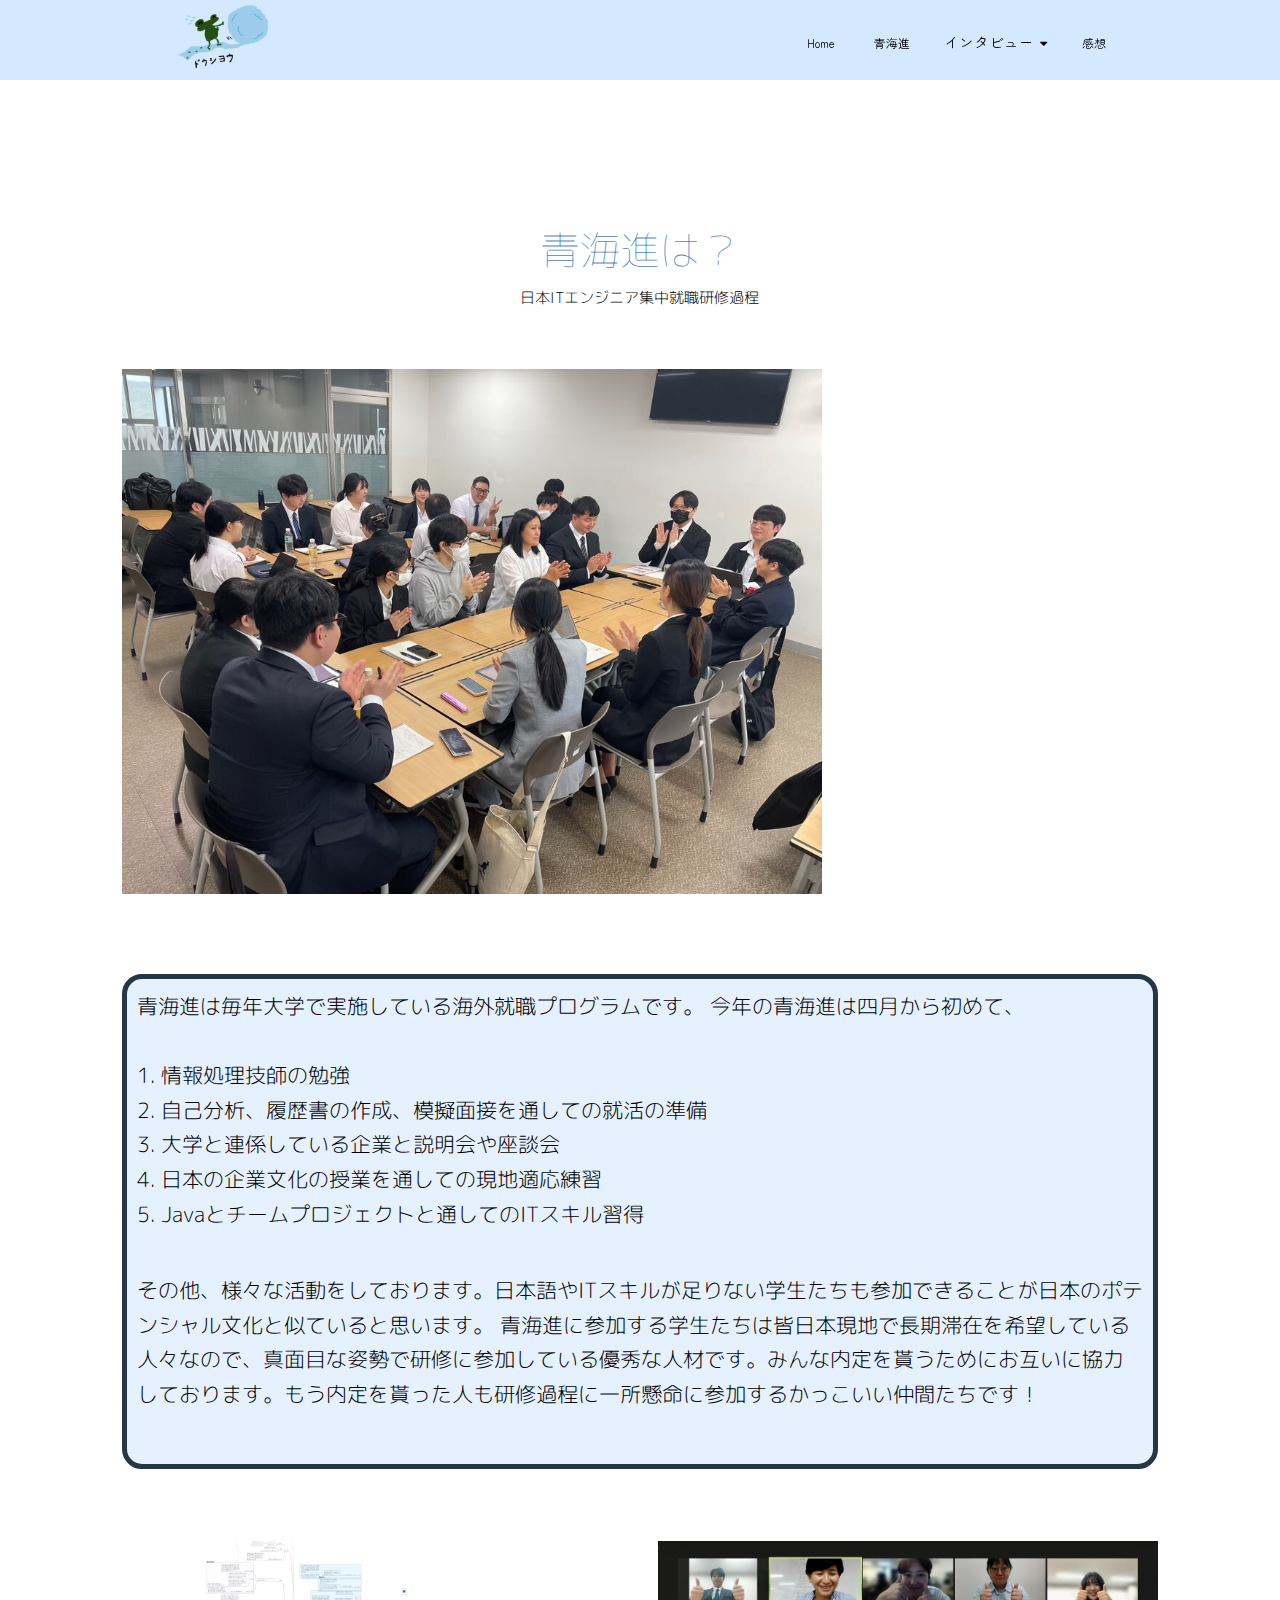
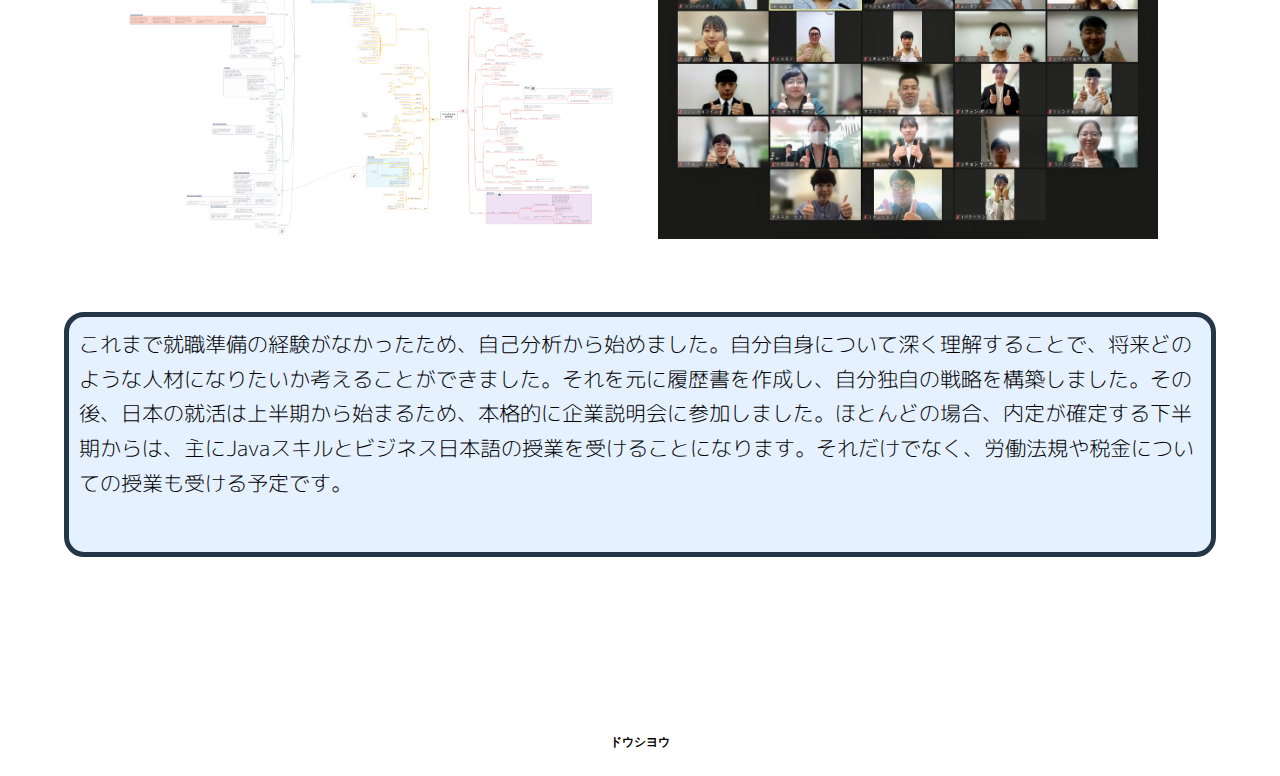
==== info.html @ d3d2bf71 "Add files via upload" ====
<!DOCTYPE html>
<!--
	Theory by TEMPLATED
	templated.co @templatedco
	Released for free under the Creative Commons Attribution 3.0 license (templated.co/license)
-->
<html>
  <head>
    <link
    href="https://fonts.googleapis.com/css?family=M+PLUS+Rounded+1c"
    rel="stylesheet"
  />
  <style>
    p.wf-roundedmplus1c { font-family: "M PLUS Rounded 1c"; }
    img {
            transition: transform 0.3s ease;
        }

        img:hover {
            transform: scale(1.2);
        }
  </style>
    <title>青海進 - ドウシヨウ</title>
    <meta charset="utf-8" />
    <meta name="viewport" content="width=device-width, initial-scale=1" />
    
    
    <link rel="stylesheet" href="assets/css/info.css" />
    
    <link rel="stylesheet" href="assets/css/mainmenu.css" />
  </head>
  <body class="subpage">
    <!-- Header -->
    <header id="header">
      <div class="inner">
        <a href="index2.html" class="logo"> <img src="images/trans.png" width="100" > </a>
        <div id="project-wrapper">
					<div id="project-container">
				<nav id="nav">
				<a href="index2.html" class="nfontsize">Home</a>
				
				<a href="info.html" class="nfontsize">青海進</a>
	  
				<p id="services" class="serfont nfontsize">インタビュー
					<i class="fa fa-caret-down" aria-hidden="true"></i>
				</p>
				<div id="s-d" class="dropdown">
					
					<a href="interviewgo.html" class="nfontsize">小西進二</a>
					<a href="interviewyo.html" class="nfontsize">チョン・ソクヨン</a>
					<a href="interviewhwa2.html" class="nfontsize">ジャン・ソンファ</a>
					
				  </div>
				<a href="kan2.html" class="nfontsize">感想</a>
      </nav>
			</div>
		</div>
        <a href="#navPanel" class="navPanelToggle"
          ><span class="fa fa-bars"></span
        ></a>
      </div>
    </header>

    <!-- Main -->
    <section id="main" class="wrapper">
      <div class="inner">
        <section id="three" class="wrapper">
          <div class="inner">
            <header class="align-center">
              <h2 class="wf-roundedmplus1c">青海進は？</h2>
              <p class="wf-roundedmplus1c">日本ITエンジニア集中就職研修過程</p>
            </header>
            <article>
             
              <div>
                <img src="images/roompic.jpg" alt="Scene 1" width = "700" class="img1room">
              </br>
            </br></br>
          </br>
          
              </div>
             
              <div class="testimony">
            <p class="wf-roundedmplus1c">
              青海進は毎年大学で実施している海外就職プログラムです。
              今年の青海進は四月から初めて、</br></br>
              1.	情報処理技師の勉強</br>
              2.	自己分析、履歴書の作成、模擬面接を通しての就活の準備</br>
              3.	大学と連係している企業と説明会や座談会</br>
              4.	日本の企業文化の授業を通しての現地適応練習</br>
              5.	Javaとチームプロジェクトと通してのITスキル習得</br>
              
            <p class="wf-roundedmplus1c">その他、様々な活動をしております。日本語やITスキルが足りない学生たちも参加できることが日本のポテンシャル文化と似ていると思います。
              青海進に参加する学生たちは皆日本現地で長期滞在を希望している人々なので、真面目な姿勢で研修に参加している優秀な人材です。みんな内定を貰うためにお互いに協力しております。もう内定を貰った人も研修過程に一所懸命に参加するかっこいい仲間たちです！
              </p>
              </div>
            <div class="flex flex-2"></div>
          </br>
        </br></br>
            <div class="chtest">
              
              <img alt="a" src="images/캡처.PNG" width="500" class="img1a"/><img alt="b" src="images/zoompic.jpg" width="500" class="img1b"/>
                
        </div>
          </br>
          </br></br>
            </div>
            <div class="testimony">
              <p class="wf-roundedmplus1c">
                これまで就職準備の経験がなかったため、自己分析から始めました。自分自身について深く理解することで、将来どのような人材になりたいか考えることができました。それを元に履歴書を作成し、自分独自の戦略を構築しました。その後、日本の就活は上半期から始まるため、本格的に企業説明会に参加しました。ほとんどの場合、内定が確定する下半期からは、主にJavaスキルとビジネス日本語の授業を受けることになります。それだけでなく、労働法規や税金についての授業も受ける予定です。

                </p>
                </div>
          </div>
        </section>
      </div>
    </section>

    
    <div class="copyright">
      <a href="#">ドウシヨウ</a>
    </div>

    <!-- Scripts -->
    <script src="assets/js/jquery.min.js"></script>
    <script src="assets/js/skel.min.js"></script>
    <script src="assets/js/util.js"></script>
    <script src="assets/js/main.js"></script>
    <script src="assets/js/menu.js"></script>
  </body>
</html>
---- assets/css/info.css ----
@charset "UTF-8";
@import url(font-awesome.min.css);
@import "https://fonts.googleapis.com/css?family=Raleway:100,300,600";

/*
	Theory by TEMPLATED
	templated.co @templatedco
	Released for free under the Creative Commons Attribution 3.0 license (templated.co/license)
*/

@font-face {
  src: url("ZenMaruGothic-Regular.ttf");
  font-family: 'Zen Maru Gothic';
}

/* Reset */
.wf-roundedmplus1c {
  font-family: "M PLUS Rounded 1c";
}
body {
  background-color: lightblue;
}

p {
  color: rgb(0, 0, 0);
}
.testimony {
  background-color: #e5f1ff;
  padding: 10px;

  font-size: 21px;
  border: 5px solid;
  border-radius: 20px;
  border-color: #253746;
}
html,
body,
div,
span,
applet,
object,
iframe,
h1,
h2,
h3,
h4,
h5,
h6,
p,
blockquote,
pre,
a,
abbr,
acronym,
address,
big,
cite,
code,
del,
dfn,
em,
img,
ins,
kbd,
q,
s,
samp,
small,
strike,
strong,
sub,
sup,
tt,
var,
b,
u,
i,
center,
dl,
dt,
dd,
ol,
ul,
li,
fieldset,
form,
label,
legend,
table,
caption,
tbody,
tfoot,
thead,
tr,
th,
td,
article,
aside,
canvas,
details,
embed,
figure,
figcaption,
footer,
header,
hgroup,
menu,
nav,
output,
ruby,
section,
summary,
time,
mark,
audio,
video {
  margin: 0;
  padding: 0;
  border: 0;
  font-size: 100%;
  font: inherit;
  vertical-align: baseline;
  scroll-behavior: smooth;
}

article,
aside,
details,
figcaption,
figure,
footer,
header,
hgroup,
menu,
nav,
section {
  display: block;
}

body {
  line-height: 1;
}

ol,
ul {
  list-style: none;
}

blockquote,
q {
  quotes: none;
}

blockquote:before,
blockquote:after,
q:before,
q:after {
  content: "";
  content: none;
}

table {
  border-collapse: collapse;
  border-spacing: 0;
}

body {
  -webkit-text-size-adjust: none;
}

/* Box Model */

*,
*:before,
*:after {
  -moz-box-sizing: border-box;
  -webkit-box-sizing: border-box;
  box-sizing: border-box;
}

/* Containers */

.container {
  margin-left: auto;
  margin-right: auto;
}

.container.\31 25\25 {
  width: 100%;
  max-width: 100em;
  min-width: 80em;
}

.container.\37 5\25 {
  width: 60em;
}

.container.\35 0\25 {
  width: 40em;
}

.container.\32 5\25 {
  width: 20em;
}

.container {
  width: 80em;
}
@media screen and (max-width: 1060px) {
  section.wrapper.style1 h3 {
    font-size: 0.9em;
  }
}

@media screen and (max-width: 1680px) {
  .container.\31 25\25 {
    width: 100%;
    max-width: 100em;
    min-width: 80em;
  }

  .container.\37 5\25 {
    width: 60em;
  }

  .container.\35 0\25 {
    width: 40em;
  }

  .container.\32 5\25 {
    width: 20em;
  }

  .container {
    width: 80em;
  }
}

@media screen and (max-width: 1280px) {
  .container.\31 25\25 {
    width: 100%;
    max-width: 81.25em;
    min-width: 65em;
  }

  .container.\37 5\25 {
    width: 48.75em;
  }

  .container.\35 0\25 {
    width: 32.5em;
  }

  .container.\32 5\25 {
    width: 16.25em;
  }

  .container {
    width: 65em;
  }
}

@media screen and (max-width: 980px) {
  .container.\31 25\25 {
    width: 100%;
    max-width: 112.5%;
    min-width: 90%;
  }

  .container.\37 5\25 {
    width: 67.5%;
  }

  .container.\35 0\25 {
    width: 45%;
  }

  .container.\32 5\25 {
    width: 22.5%;
  }

  .container {
    width: 90%;
  }
}

@media screen and (max-width: 736px) {
  .container.\31 25\25 {
    width: 100%;
    max-width: 112.5%;
    min-width: 90%;
  }

  .container.\37 5\25 {
    width: 67.5%;
  }

  .container.\35 0\25 {
    width: 45%;
  }

  .container.\32 5\25 {
    width: 22.5%;
  }

  .container {
    width: 90% !important;
  }
}

@media screen and (max-width: 480px) {
  .container.\31 25\25 {
    width: 100%;
    max-width: 112.5%;
    min-width: 90%;
  }

  .container.\37 5\25 {
    width: 67.5%;
  }

  .container.\35 0\25 {
    width: 45%;
  }

  .container.\32 5\25 {
    width: 22.5%;
  }

  .container {
    width: 90% !important;
  }
}

/* Grid */

.row {
  border-bottom: solid 1px transparent;
  -moz-box-sizing: border-box;
  -webkit-box-sizing: border-box;
  box-sizing: border-box;
}

.row > * {
  float: left;
  -moz-box-sizing: border-box;
  -webkit-box-sizing: border-box;
  box-sizing: border-box;
}

.row:after,
.row:before {
  content: "";
  display: block;
  clear: both;
  height: 0;
}

.row.uniform > * > :first-child {
  margin-top: 0;
}

.row.uniform > * > :last-child {
  margin-bottom: 0;
}

.row.\30 \25 > * {
  padding: 0 0 0 0em;
}

.row.\30 \25 {
  margin: 0 0 -1px 0em;
}

.row.uniform.\30 \25 > * {
  padding: 0em 0 0 0em;
}

.row.uniform.\30 \25 {
  margin: 0em 0 -1px 0em;
}

.row > * {
  padding: 0 0 0 2em;
}

.row {
  margin: 0 0 -1px -2em;
}

.row.uniform > * {
  padding: 2em 0 0 2em;
}

.row.uniform {
  margin: -2em 0 -1px -2em;
}

.row.\32 00\25 > * {
  padding: 0 0 0 4em;
}

.row.\32 00\25 {
  margin: 0 0 -1px -4em;
}

.row.uniform.\32 00\25 > * {
  padding: 4em 0 0 4em;
}

.row.uniform.\32 00\25 {
  margin: -4em 0 -1px -4em;
}

.row.\31 50\25 > * {
  padding: 0 0 0 3em;
}

.row.\31 50\25 {
  margin: 0 0 -1px -3em;
}

.row.uniform.\31 50\25 > * {
  padding: 3em 0 0 3em;
}

.row.uniform.\31 50\25 {
  margin: -3em 0 -1px -3em;
}

.row.\35 0\25 > * {
  padding: 0 0 0 1em;
}

.row.\35 0\25 {
  margin: 0 0 -1px -1em;
}

.row.uniform.\35 0\25 > * {
  padding: 1em 0 0 1em;
}

.row.uniform.\35 0\25 {
  margin: -1em 0 -1px -1em;
}

.row.\32 5\25 > * {
  padding: 0 0 0 0.5em;
}

.row.\32 5\25 {
  margin: 0 0 -1px -0.5em;
}

.row.uniform.\32 5\25 > * {
  padding: 0.5em 0 0 0.5em;
}

.row.uniform.\32 5\25 {
  margin: -0.5em 0 -1px -0.5em;
}

.\31 2u,
.\31 2u\24 {
  width: 100%;
  clear: none;
  margin-left: 0;
}

.\31 1u,
.\31 1u\24 {
  width: 91.6666666667%;
  clear: none;
  margin-left: 0;
}

.\31 0u,
.\31 0u\24 {
  width: 83.3333333333%;
  clear: none;
  margin-left: 0;
}

.\39 u,
.\39 u\24 {
  width: 75%;
  clear: none;
  margin-left: 0;
}

.\38 u,
.\38 u\24 {
  width: 66.6666666667%;
  clear: none;
  margin-left: 0;
}

.\37 u,
.\37 u\24 {
  width: 58.3333333333%;
  clear: none;
  margin-left: 0;
}

.\36 u,
.\36 u\24 {
  width: 50%;
  clear: none;
  margin-left: 0;
}

.\35 u,
.\35 u\24 {
  width: 41.6666666667%;
  clear: none;
  margin-left: 0;
}

.\34 u,
.\34 u\24 {
  width: 33.3333333333%;
  clear: none;
  margin-left: 0;
}

.\33 u,
.\33 u\24 {
  width: 25%;
  clear: none;
  margin-left: 0;
}

.\32 u,
.\32 u\24 {
  width: 16.6666666667%;
  clear: none;
  margin-left: 0;
}

.\31 u,
.\31 u\24 {
  width: 8.3333333333%;
  clear: none;
  margin-left: 0;
}

.\31 2u\24 + *,
.\31 1u\24 + *,
.\31 0u\24 + *,
.\39 u\24 + *,
.\38 u\24 + *,
.\37 u\24 + *,
.\36 u\24 + *,
.\35 u\24 + *,
.\34 u\24 + *,
.\33 u\24 + *,
.\32 u\24 + *,
.\31 u\24 + * {
  clear: left;
}

.\-11u {
  margin-left: 91.66667%;
}

.\-10u {
  margin-left: 83.33333%;
}

.\-9u {
  margin-left: 75%;
}

.\-8u {
  margin-left: 66.66667%;
}

.\-7u {
  margin-left: 58.33333%;
}

.\-6u {
  margin-left: 50%;
}

.\-5u {
  margin-left: 41.66667%;
}

.\-4u {
  margin-left: 33.33333%;
}

.\-3u {
  margin-left: 25%;
}

.\-2u {
  margin-left: 16.66667%;
}

.\-1u {
  margin-left: 8.33333%;
}

@media screen and (max-width: 1680px) {
  .row > * {
    padding: 0 0 0 2em;
  }

  .row {
    margin: 0 0 -1px -2em;
  }

  .row.uniform > * {
    padding: 2em 0 0 2em;
  }

  .row.uniform {
    margin: -2em 0 -1px -2em;
  }

  .row.\32 00\25 > * {
    padding: 0 0 0 4em;
  }

  .row.\32 00\25 {
    margin: 0 0 -1px -4em;
  }

  .row.uniform.\32 00\25 > * {
    padding: 4em 0 0 4em;
  }

  .row.uniform.\32 00\25 {
    margin: -4em 0 -1px -4em;
  }

  .row.\31 50\25 > * {
    padding: 0 0 0 3em;
  }

  .row.\31 50\25 {
    margin: 0 0 -1px -3em;
  }

  .row.uniform.\31 50\25 > * {
    padding: 3em 0 0 3em;
  }

  .row.uniform.\31 50\25 {
    margin: -3em 0 -1px -3em;
  }

  .row.\35 0\25 > * {
    padding: 0 0 0 1em;
  }

  .row.\35 0\25 {
    margin: 0 0 -1px -1em;
  }

  .row.uniform.\35 0\25 > * {
    padding: 1em 0 0 1em;
  }

  .row.uniform.\35 0\25 {
    margin: -1em 0 -1px -1em;
  }

  .row.\32 5\25 > * {
    padding: 0 0 0 0.5em;
  }

  .row.\32 5\25 {
    margin: 0 0 -1px -0.5em;
  }

  .row.uniform.\32 5\25 > * {
    padding: 0.5em 0 0 0.5em;
  }

  .row.uniform.\32 5\25 {
    margin: -0.5em 0 -1px -0.5em;
  }

  .\31 2u\28xlarge\29,
  .\31 2u\24\28xlarge\29 {
    width: 100%;
    clear: none;
    margin-left: 0;
  }

  .\31 1u\28xlarge\29,
  .\31 1u\24\28xlarge\29 {
    width: 91.6666666667%;
    clear: none;
    margin-left: 0;
  }

  .\31 0u\28xlarge\29,
  .\31 0u\24\28xlarge\29 {
    width: 83.3333333333%;
    clear: none;
    margin-left: 0;
  }

  .\39 u\28xlarge\29,
  .\39 u\24\28xlarge\29 {
    width: 75%;
    clear: none;
    margin-left: 0;
  }

  .\38 u\28xlarge\29,
  .\38 u\24\28xlarge\29 {
    width: 66.6666666667%;
    clear: none;
    margin-left: 0;
  }

  .\37 u\28xlarge\29,
  .\37 u\24\28xlarge\29 {
    width: 58.3333333333%;
    clear: none;
    margin-left: 0;
  }

  .\36 u\28xlarge\29,
  .\36 u\24\28xlarge\29 {
    width: 50%;
    clear: none;
    margin-left: 0;
  }

  .\35 u\28xlarge\29,
  .\35 u\24\28xlarge\29 {
    width: 41.6666666667%;
    clear: none;
    margin-left: 0;
  }

  .\34 u\28xlarge\29,
  .\34 u\24\28xlarge\29 {
    width: 33.3333333333%;
    clear: none;
    margin-left: 0;
  }

  .\33 u\28xlarge\29,
  .\33 u\24\28xlarge\29 {
    width: 25%;
    clear: none;
    margin-left: 0;
  }

  .\32 u\28xlarge\29,
  .\32 u\24\28xlarge\29 {
    width: 16.6666666667%;
    clear: none;
    margin-left: 0;
  }

  .\31 u\28xlarge\29,
  .\31 u\24\28xlarge\29 {
    width: 8.3333333333%;
    clear: none;
    margin-left: 0;
  }

  .\31 2u\24\28xlarge\29 + *,
  .\31 1u\24\28xlarge\29 + *,
  .\31 0u\24\28xlarge\29 + *,
  .\39 u\24\28xlarge\29 + *,
  .\38 u\24\28xlarge\29 + *,
  .\37 u\24\28xlarge\29 + *,
  .\36 u\24\28xlarge\29 + *,
  .\35 u\24\28xlarge\29 + *,
  .\34 u\24\28xlarge\29 + *,
  .\33 u\24\28xlarge\29 + *,
  .\32 u\24\28xlarge\29 + *,
  .\31 u\24\28xlarge\29 + * {
    clear: left;
  }

  .\-11u\28xlarge\29 {
    margin-left: 91.66667%;
  }

  .\-10u\28xlarge\29 {
    margin-left: 83.33333%;
  }

  .\-9u\28xlarge\29 {
    margin-left: 75%;
  }

  .\-8u\28xlarge\29 {
    margin-left: 66.66667%;
  }

  .\-7u\28xlarge\29 {
    margin-left: 58.33333%;
  }

  .\-6u\28xlarge\29 {
    margin-left: 50%;
  }

  .\-5u\28xlarge\29 {
    margin-left: 41.66667%;
  }

  .\-4u\28xlarge\29 {
    margin-left: 33.33333%;
  }

  .\-3u\28xlarge\29 {
    margin-left: 25%;
  }

  .\-2u\28xlarge\29 {
    margin-left: 16.66667%;
  }

  .\-1u\28xlarge\29 {
    margin-left: 8.33333%;
  }
}

@media screen and (max-width: 1280px) {
  .row > * {
    padding: 0 0 0 1.5em;
  }

  .row {
    margin: 0 0 -1px -1.5em;
  }

  .row.uniform > * {
    padding: 1.5em 0 0 1.5em;
  }

  .row.uniform {
    margin: -1.5em 0 -1px -1.5em;
  }

  .row.\32 00\25 > * {
    padding: 0 0 0 3em;
  }

  .row.\32 00\25 {
    margin: 0 0 -1px -3em;
  }

  .row.uniform.\32 00\25 > * {
    padding: 3em 0 0 3em;
  }

  .row.uniform.\32 00\25 {
    margin: -3em 0 -1px -3em;
  }

  .row.\31 50\25 > * {
    padding: 0 0 0 2.25em;
  }

  .row.\31 50\25 {
    margin: 0 0 -1px -2.25em;
  }

  .row.uniform.\31 50\25 > * {
    padding: 2.25em 0 0 2.25em;
  }

  .row.uniform.\31 50\25 {
    margin: -2.25em 0 -1px -2.25em;
  }

  .row.\35 0\25 > * {
    padding: 0 0 0 0.75em;
  }

  .row.\35 0\25 {
    margin: 0 0 -1px -0.75em;
  }

  .row.uniform.\35 0\25 > * {
    padding: 0.75em 0 0 0.75em;
  }

  .row.uniform.\35 0\25 {
    margin: -0.75em 0 -1px -0.75em;
  }

  .row.\32 5\25 > * {
    padding: 0 0 0 0.375em;
  }

  .row.\32 5\25 {
    margin: 0 0 -1px -0.375em;
  }

  .row.uniform.\32 5\25 > * {
    padding: 0.375em 0 0 0.375em;
  }

  .row.uniform.\32 5\25 {
    margin: -0.375em 0 -1px -0.375em;
  }

  .\31 2u\28large\29,
  .\31 2u\24\28large\29 {
    width: 100%;
    clear: none;
    margin-left: 0;
  }

  .\31 1u\28large\29,
  .\31 1u\24\28large\29 {
    width: 91.6666666667%;
    clear: none;
    margin-left: 0;
  }

  .\31 0u\28large\29,
  .\31 0u\24\28large\29 {
    width: 83.3333333333%;
    clear: none;
    margin-left: 0;
  }

  .\39 u\28large\29,
  .\39 u\24\28large\29 {
    width: 75%;
    clear: none;
    margin-left: 0;
  }

  .\38 u\28large\29,
  .\38 u\24\28large\29 {
    width: 66.6666666667%;
    clear: none;
    margin-left: 0;
  }

  .\37 u\28large\29,
  .\37 u\24\28large\29 {
    width: 58.3333333333%;
    clear: none;
    margin-left: 0;
  }

  .\36 u\28large\29,
  .\36 u\24\28large\29 {
    width: 50%;
    clear: none;
    margin-left: 0;
  }

  .\35 u\28large\29,
  .\35 u\24\28large\29 {
    width: 41.6666666667%;
    clear: none;
    margin-left: 0;
  }

  .\34 u\28large\29,
  .\34 u\24\28large\29 {
    width: 33.3333333333%;
    clear: none;
    margin-left: 0;
  }

  .\33 u\28large\29,
  .\33 u\24\28large\29 {
    width: 25%;
    clear: none;
    margin-left: 0;
  }

  .\32 u\28large\29,
  .\32 u\24\28large\29 {
    width: 16.6666666667%;
    clear: none;
    margin-left: 0;
  }

  .\31 u\28large\29,
  .\31 u\24\28large\29 {
    width: 8.3333333333%;
    clear: none;
    margin-left: 0;
  }

  .\31 2u\24\28large\29 + *,
  .\31 1u\24\28large\29 + *,
  .\31 0u\24\28large\29 + *,
  .\39 u\24\28large\29 + *,
  .\38 u\24\28large\29 + *,
  .\37 u\24\28large\29 + *,
  .\36 u\24\28large\29 + *,
  .\35 u\24\28large\29 + *,
  .\34 u\24\28large\29 + *,
  .\33 u\24\28large\29 + *,
  .\32 u\24\28large\29 + *,
  .\31 u\24\28large\29 + * {
    clear: left;
  }

  .\-11u\28large\29 {
    margin-left: 91.66667%;
  }

  .\-10u\28large\29 {
    margin-left: 83.33333%;
  }

  .\-9u\28large\29 {
    margin-left: 75%;
  }

  .\-8u\28large\29 {
    margin-left: 66.66667%;
  }

  .\-7u\28large\29 {
    margin-left: 58.33333%;
  }

  .\-6u\28large\29 {
    margin-left: 50%;
  }

  .\-5u\28large\29 {
    margin-left: 41.66667%;
  }

  .\-4u\28large\29 {
    margin-left: 33.33333%;
  }

  .\-3u\28large\29 {
    margin-left: 25%;
  }

  .\-2u\28large\29 {
    margin-left: 16.66667%;
  }

  .\-1u\28large\29 {
    margin-left: 8.33333%;
  }
}

@media screen and (max-width: 980px) {
  .row > * {
    padding: 0 0 0 1.5em;
  }

  .row {
    margin: 0 0 -1px -1.5em;
  }

  .row.uniform > * {
    padding: 1.5em 0 0 1.5em;
  }

  .row.uniform {
    margin: -1.5em 0 -1px -1.5em;
  }

  .row.\32 00\25 > * {
    padding: 0 0 0 3em;
  }

  .row.\32 00\25 {
    margin: 0 0 -1px -3em;
  }

  .row.uniform.\32 00\25 > * {
    padding: 3em 0 0 3em;
  }

  .row.uniform.\32 00\25 {
    margin: -3em 0 -1px -3em;
  }

  .row.\31 50\25 > * {
    padding: 0 0 0 2.25em;
  }

  .row.\31 50\25 {
    margin: 0 0 -1px -2.25em;
  }

  .row.uniform.\31 50\25 > * {
    padding: 2.25em 0 0 2.25em;
  }

  .row.uniform.\31 50\25 {
    margin: -2.25em 0 -1px -2.25em;
  }

  .row.\35 0\25 > * {
    padding: 0 0 0 0.75em;
  }

  .row.\35 0\25 {
    margin: 0 0 -1px -0.75em;
  }

  .row.uniform.\35 0\25 > * {
    padding: 0.75em 0 0 0.75em;
  }

  .row.uniform.\35 0\25 {
    margin: -0.75em 0 -1px -0.75em;
  }

  .row.\32 5\25 > * {
    padding: 0 0 0 0.375em;
  }

  .row.\32 5\25 {
    margin: 0 0 -1px -0.375em;
  }

  .row.uniform.\32 5\25 > * {
    padding: 0.375em 0 0 0.375em;
  }

  .row.uniform.\32 5\25 {
    margin: -0.375em 0 -1px -0.375em;
  }

  .\31 2u\28medium\29,
  .\31 2u\24\28medium\29 {
    width: 100%;
    clear: none;
    margin-left: 0;
  }

  .\31 1u\28medium\29,
  .\31 1u\24\28medium\29 {
    width: 91.6666666667%;
    clear: none;
    margin-left: 0;
  }

  .\31 0u\28medium\29,
  .\31 0u\24\28medium\29 {
    width: 83.3333333333%;
    clear: none;
    margin-left: 0;
  }

  .\39 u\28medium\29,
  .\39 u\24\28medium\29 {
    width: 75%;
    clear: none;
    margin-left: 0;
  }

  .\38 u\28medium\29,
  .\38 u\24\28medium\29 {
    width: 66.6666666667%;
    clear: none;
    margin-left: 0;
  }

  .\37 u\28medium\29,
  .\37 u\24\28medium\29 {
    width: 58.3333333333%;
    clear: none;
    margin-left: 0;
  }

  .\36 u\28medium\29,
  .\36 u\24\28medium\29 {
    width: 50%;
    clear: none;
    margin-left: 0;
  }

  .\35 u\28medium\29,
  .\35 u\24\28medium\29 {
    width: 41.6666666667%;
    clear: none;
    margin-left: 0;
  }

  .\34 u\28medium\29,
  .\34 u\24\28medium\29 {
    width: 33.3333333333%;
    clear: none;
    margin-left: 0;
  }

  .\33 u\28medium\29,
  .\33 u\24\28medium\29 {
    width: 25%;
    clear: none;
    margin-left: 0;
  }

  .\32 u\28medium\29,
  .\32 u\24\28medium\29 {
    width: 16.6666666667%;
    clear: none;
    margin-left: 0;
  }

  .\31 u\28medium\29,
  .\31 u\24\28medium\29 {
    width: 8.3333333333%;
    clear: none;
    margin-left: 0;
  }

  .\31 2u\24\28medium\29 + *,
  .\31 1u\24\28medium\29 + *,
  .\31 0u\24\28medium\29 + *,
  .\39 u\24\28medium\29 + *,
  .\38 u\24\28medium\29 + *,
  .\37 u\24\28medium\29 + *,
  .\36 u\24\28medium\29 + *,
  .\35 u\24\28medium\29 + *,
  .\34 u\24\28medium\29 + *,
  .\33 u\24\28medium\29 + *,
  .\32 u\24\28medium\29 + *,
  .\31 u\24\28medium\29 + * {
    clear: left;
  }

  .\-11u\28medium\29 {
    margin-left: 91.66667%;
  }

  .\-10u\28medium\29 {
    margin-left: 83.33333%;
  }

  .\-9u\28medium\29 {
    margin-left: 75%;
  }

  .\-8u\28medium\29 {
    margin-left: 66.66667%;
  }

  .\-7u\28medium\29 {
    margin-left: 58.33333%;
  }

  .\-6u\28medium\29 {
    margin-left: 50%;
  }

  .\-5u\28medium\29 {
    margin-left: 41.66667%;
  }

  .\-4u\28medium\29 {
    margin-left: 33.33333%;
  }

  .\-3u\28medium\29 {
    margin-left: 25%;
  }

  .\-2u\28medium\29 {
    margin-left: 16.66667%;
  }

  .\-1u\28medium\29 {
    margin-left: 8.33333%;
  }
}

@media screen and (max-width: 736px) {
  .row > * {
    padding: 0 0 0 1.25em;
  }

  .row {
    margin: 0 0 -1px -1.25em;
  }

  .row.uniform > * {
    padding: 1.25em 0 0 1.25em;
  }

  .row.uniform {
    margin: -1.25em 0 -1px -1.25em;
  }

  .row.\32 00\25 > * {
    padding: 0 0 0 2.5em;
  }

  .row.\32 00\25 {
    margin: 0 0 -1px -2.5em;
  }

  .row.uniform.\32 00\25 > * {
    padding: 2.5em 0 0 2.5em;
  }

  .row.uniform.\32 00\25 {
    margin: -2.5em 0 -1px -2.5em;
  }

  .row.\31 50\25 > * {
    padding: 0 0 0 1.875em;
  }

  .row.\31 50\25 {
    margin: 0 0 -1px -1.875em;
  }

  .row.uniform.\31 50\25 > * {
    padding: 1.875em 0 0 1.875em;
  }

  .row.uniform.\31 50\25 {
    margin: -1.875em 0 -1px -1.875em;
  }

  .row.\35 0\25 > * {
    padding: 0 0 0 0.625em;
  }

  .row.\35 0\25 {
    margin: 0 0 -1px -0.625em;
  }

  .row.uniform.\35 0\25 > * {
    padding: 0.625em 0 0 0.625em;
  }

  .row.uniform.\35 0\25 {
    margin: -0.625em 0 -1px -0.625em;
  }

  .row.\32 5\25 > * {
    padding: 0 0 0 0.3125em;
  }

  .row.\32 5\25 {
    margin: 0 0 -1px -0.3125em;
  }

  .row.uniform.\32 5\25 > * {
    padding: 0.3125em 0 0 0.3125em;
  }

  .row.uniform.\32 5\25 {
    margin: -0.3125em 0 -1px -0.3125em;
  }

  .\31 2u\28small\29,
  .\31 2u\24\28small\29 {
    width: 100%;
    clear: none;
    margin-left: 0;
  }

  .\31 1u\28small\29,
  .\31 1u\24\28small\29 {
    width: 91.6666666667%;
    clear: none;
    margin-left: 0;
  }

  .\31 0u\28small\29,
  .\31 0u\24\28small\29 {
    width: 83.3333333333%;
    clear: none;
    margin-left: 0;
  }

  .\39 u\28small\29,
  .\39 u\24\28small\29 {
    width: 75%;
    clear: none;
    margin-left: 0;
  }

  .\38 u\28small\29,
  .\38 u\24\28small\29 {
    width: 66.6666666667%;
    clear: none;
    margin-left: 0;
  }

  .\37 u\28small\29,
  .\37 u\24\28small\29 {
    width: 58.3333333333%;
    clear: none;
    margin-left: 0;
  }

  .\36 u\28small\29,
  .\36 u\24\28small\29 {
    width: 50%;
    clear: none;
    margin-left: 0;
  }

  .\35 u\28small\29,
  .\35 u\24\28small\29 {
    width: 41.6666666667%;
    clear: none;
    margin-left: 0;
  }

  .\34 u\28small\29,
  .\34 u\24\28small\29 {
    width: 33.3333333333%;
    clear: none;
    margin-left: 0;
  }

  .\33 u\28small\29,
  .\33 u\24\28small\29 {
    width: 25%;
    clear: none;
    margin-left: 0;
  }

  .\32 u\28small\29,
  .\32 u\24\28small\29 {
    width: 16.6666666667%;
    clear: none;
    margin-left: 0;
  }

  .\31 u\28small\29,
  .\31 u\24\28small\29 {
    width: 8.3333333333%;
    clear: none;
    margin-left: 0;
  }

  .\31 2u\24\28small\29 + *,
  .\31 1u\24\28small\29 + *,
  .\31 0u\24\28small\29 + *,
  .\39 u\24\28small\29 + *,
  .\38 u\24\28small\29 + *,
  .\37 u\24\28small\29 + *,
  .\36 u\24\28small\29 + *,
  .\35 u\24\28small\29 + *,
  .\34 u\24\28small\29 + *,
  .\33 u\24\28small\29 + *,
  .\32 u\24\28small\29 + *,
  .\31 u\24\28small\29 + * {
    clear: left;
  }

  .\-11u\28small\29 {
    margin-left: 91.66667%;
  }

  .\-10u\28small\29 {
    margin-left: 83.33333%;
  }

  .\-9u\28small\29 {
    margin-left: 75%;
  }

  .\-8u\28small\29 {
    margin-left: 66.66667%;
  }

  .\-7u\28small\29 {
    margin-left: 58.33333%;
  }

  .\-6u\28small\29 {
    margin-left: 50%;
  }

  .\-5u\28small\29 {
    margin-left: 41.66667%;
  }

  .\-4u\28small\29 {
    margin-left: 33.33333%;
  }

  .\-3u\28small\29 {
    margin-left: 25%;
  }

  .\-2u\28small\29 {
    margin-left: 16.66667%;
  }

  .\-1u\28small\29 {
    margin-left: 8.33333%;
  }
}

@media screen and (max-width: 480px) {
  .row > * {
    padding: 0 0 0 1.25em;
  }

  .row {
    margin: 0 0 -1px -1.25em;
  }

  .row.uniform > * {
    padding: 1.25em 0 0 1.25em;
  }

  .row.uniform {
    margin: -1.25em 0 -1px -1.25em;
  }

  .row.\32 00\25 > * {
    padding: 0 0 0 2.5em;
  }

  .row.\32 00\25 {
    margin: 0 0 -1px -2.5em;
  }

  .row.uniform.\32 00\25 > * {
    padding: 2.5em 0 0 2.5em;
  }

  .row.uniform.\32 00\25 {
    margin: -2.5em 0 -1px -2.5em;
  }

  .row.\31 50\25 > * {
    padding: 0 0 0 1.875em;
  }

  .row.\31 50\25 {
    margin: 0 0 -1px -1.875em;
  }

  .row.uniform.\31 50\25 > * {
    padding: 1.875em 0 0 1.875em;
  }

  .row.uniform.\31 50\25 {
    margin: -1.875em 0 -1px -1.875em;
  }

  .row.\35 0\25 > * {
    padding: 0 0 0 0.625em;
  }

  .row.\35 0\25 {
    margin: 0 0 -1px -0.625em;
  }

  .row.uniform.\35 0\25 > * {
    padding: 0.625em 0 0 0.625em;
  }

  .row.uniform.\35 0\25 {
    margin: -0.625em 0 -1px -0.625em;
  }

  .row.\32 5\25 > * {
    padding: 0 0 0 0.3125em;
  }

  .row.\32 5\25 {
    margin: 0 0 -1px -0.3125em;
  }

  .row.uniform.\32 5\25 > * {
    padding: 0.3125em 0 0 0.3125em;
  }

  .row.uniform.\32 5\25 {
    margin: -0.3125em 0 -1px -0.3125em;
  }

  .\31 2u\28xsmall\29,
  .\31 2u\24\28xsmall\29 {
    width: 100%;
    clear: none;
    margin-left: 0;
  }

  .\31 1u\28xsmall\29,
  .\31 1u\24\28xsmall\29 {
    width: 91.6666666667%;
    clear: none;
    margin-left: 0;
  }

  .\31 0u\28xsmall\29,
  .\31 0u\24\28xsmall\29 {
    width: 83.3333333333%;
    clear: none;
    margin-left: 0;
  }

  .\39 u\28xsmall\29,
  .\39 u\24\28xsmall\29 {
    width: 75%;
    clear: none;
    margin-left: 0;
  }

  .\38 u\28xsmall\29,
  .\38 u\24\28xsmall\29 {
    width: 66.6666666667%;
    clear: none;
    margin-left: 0;
  }

  .\37 u\28xsmall\29,
  .\37 u\24\28xsmall\29 {
    width: 58.3333333333%;
    clear: none;
    margin-left: 0;
  }

  .\36 u\28xsmall\29,
  .\36 u\24\28xsmall\29 {
    width: 50%;
    clear: none;
    margin-left: 0;
  }

  .\35 u\28xsmall\29,
  .\35 u\24\28xsmall\29 {
    width: 41.6666666667%;
    clear: none;
    margin-left: 0;
  }

  .\34 u\28xsmall\29,
  .\34 u\24\28xsmall\29 {
    width: 33.3333333333%;
    clear: none;
    margin-left: 0;
  }

  .\33 u\28xsmall\29,
  .\33 u\24\28xsmall\29 {
    width: 25%;
    clear: none;
    margin-left: 0;
  }

  .\32 u\28xsmall\29,
  .\32 u\24\28xsmall\29 {
    width: 16.6666666667%;
    clear: none;
    margin-left: 0;
  }

  .\31 u\28xsmall\29,
  .\31 u\24\28xsmall\29 {
    width: 8.3333333333%;
    clear: none;
    margin-left: 0;
  }

  .\31 2u\24\28xsmall\29 + *,
  .\31 1u\24\28xsmall\29 + *,
  .\31 0u\24\28xsmall\29 + *,
  .\39 u\24\28xsmall\29 + *,
  .\38 u\24\28xsmall\29 + *,
  .\37 u\24\28xsmall\29 + *,
  .\36 u\24\28xsmall\29 + *,
  .\35 u\24\28xsmall\29 + *,
  .\34 u\24\28xsmall\29 + *,
  .\33 u\24\28xsmall\29 + *,
  .\32 u\24\28xsmall\29 + *,
  .\31 u\24\28xsmall\29 + * {
    clear: left;
  }

  .\-11u\28xsmall\29 {
    margin-left: 91.66667%;
  }

  .\-10u\28xsmall\29 {
    margin-left: 83.33333%;
  }

  .\-9u\28xsmall\29 {
    margin-left: 75%;
  }

  .\-8u\28xsmall\29 {
    margin-left: 66.66667%;
  }

  .\-7u\28xsmall\29 {
    margin-left: 58.33333%;
  }

  .\-6u\28xsmall\29 {
    margin-left: 50%;
  }

  .\-5u\28xsmall\29 {
    margin-left: 41.66667%;
  }

  .\-4u\28xsmall\29 {
    margin-left: 33.33333%;
  }

  .\-3u\28xsmall\29 {
    margin-left: 25%;
  }

  .\-2u\28xsmall\29 {
    margin-left: 16.66667%;
  }

  .\-1u\28xsmall\29 {
    margin-left: 8.33333%;
  }
}

/* Basic */

@-ms-viewport {
  width: device-width;
}

body {
  -ms-overflow-style: scrollbar;
}

@media screen and (max-width: 480px) {
  html,
  body {
    min-width: 320px;
  }
}

body {
  background: #fff;
}

body.is-loading *,
body.is-loading *:before,
body.is-loading *:after {
  -moz-animation: none !important;
  -webkit-animation: none !important;
  -ms-animation: none !important;
  animation: none !important;
  -moz-transition: none !important;
  -webkit-transition: none !important;
  -ms-transition: none !important;
  transition: none !important;
}

/* Type */

body,
input,
select,
textarea {
  color: #000000;
  font-family: "Raleway", Arial, Helvetica, sans-serif;
  font-size: 13pt;
  font-weight: 300;
  line-height: 1.65;
}

@media screen and (max-width: 1680px) {
  body,
  input,
  select,
  textarea {
    font-size: 11pt;
  }
}

@media screen and (max-width: 1280px) {
  body,
  input,
  select,
  textarea {
    font-size: 11pt;
  }
}

@media screen and (max-width: 980px) {
  body,
  input,
  select,
  textarea {
    font-size: 12pt;
  }
}

@media screen and (max-width: 736px) {
  body,
  input,
  select,
  textarea {
    font-size: 12pt;
  }
}

@media screen and (max-width: 480px) {
  body,
  input,
  select,
  textarea {
    font-size: 12pt;
  }
}

a {
  color: #5385c1;
  text-decoration: underline;
}

h3:hover {
  color: orange;
}

a:hover {
  text-decoration-color: red;
}

strong,
b {
  color: #555;
  font-weight: 600;
}

em,
i {
  font-style: italic;
}

p {
  margin: 0 0 2em 0;
}

h1,
h2,
h3,
h4,
h5,
h6 {
  color: #5385c1;
  font-weight: 300;
  line-height: 1.5;
  margin: 0 0 1em 0;
}

h1 a,
h2 a,
h3 a,
h4 a,
h5 a,
h6 a {
  color: inherit;
  text-decoration: none;
}

h2 {
  font-size: 1.75em;
  font-weight: 100;
}

h3 {
  font-size: 1.35em;
}

h4 {
  font-size: 1.1em;
}

h5 {
  font-size: 0.9em;
}

h6 {
  font-size: 0.7em;
}

sub {
  font-size: 0.8em;
  position: relative;
  top: 0.5em;
}

sup {
  font-size: 0.8em;
  position: relative;
  top: -0.5em;
}

blockquote {
  border-left: solid 4px #dbdbdb;
  font-style: italic;
  margin: 0 0 2em 0;
  padding: 0.5em 0 0.5em 2em;
}

code {
  background: rgba(144, 144, 144, 0.075);
  border-radius: 0;
  border: solid 1px #dbdbdb;
  font-family: "Courier New", monospace;
  font-size: 0.9em;
  margin: 0 0.25em;
  padding: 0.25em 0.65em;
}

pre {
  -webkit-overflow-scrolling: touch;
  font-family: "Courier New", monospace;
  font-size: 0.9em;
  margin: 0 0 2em 0;
}

pre code {
  display: block;
  line-height: 1.75;
  padding: 1em 1.5em;
  overflow-x: auto;
}

hr {
  border: 0;
  border-bottom: solid 1px #dbdbdb;
  margin: 2em 0;
}

hr.major {
  margin: 3em 0;
}

.align-left {
  text-align: left;
}

.align-center {
  text-align: center;
}

.align-right {
  text-align: right;
}



/* Section/Article */

section.special,
article.special {
  text-align: center;
}

section.special article,
article.special article {
  text-align: left;
}

section.wrapper,
article.wrapper {
  padding: 6em 0;
}

section.wrapper header,
article.wrapper header {
  margin-bottom: 4em;
}

section.wrapper header h2,
article.wrapper header h2 {
  font-size: 2.75em;
  margin: 0 0 0.5em 0;
}

section.wrapper header p,
article.wrapper header p {
  font-size: 1em;
}

section.wrapper article header,
article.wrapper article header {
  margin: 0;
}

section.wrapper.style1,
article.wrapper.style1 {
  background: #5385c1;
  color: #bacee6;
}

section.wrapper.style1 header h2,
article.wrapper.style1 header h2 {
  color: #fff;
  opacity: 0;
  transition: all 1s ease-in;
  transform: translate(0, 100px);
}
section.wrapper.style1.show header h2 {
  opacity: 1;
  transform: none;
}
section.wrapper.style1 header p,
article.wrapper.style1 header p {
  color: #bacee6;
  opacity: 0;
  transition: all 1.5s ease-in 0.3s;
  transform: translate(0, 100px);
}
section.wrapper.style1.show header p {
  opacity: 1;
  transform: none;
}
section.wrapper.style1 h3,
article.wrapper.style1 h3 {
  color: #fff;
  opacity: 0;
}
section.wrapper.style1.show h3 {
  opacity: 1;
  transform: none;
  transition-duration: 3s;
  transition-delay: 0.7s;
  transition-property: opacity;
}
section.wrapper.style1 .box.person {
  opacity: 0;
}
section.wrapper.style1.show .box.person {
  opacity: 1;
  transform: none;
  transition-duration: 3s;
  transition-delay: 1s;
  transition-property: opacity;
}
.box.person p {
  margin: 0;
}

@media screen and (max-width: 980px) {
  section.wrapper,
  article.wrapper {
    padding: 2em 0;
  }
}

@media screen and (max-width: 736px) {
  section.wrapper header,
  article.wrapper header {
    margin-bottom: 2em;
  }

  section.wrapper header h2,
  article.wrapper header h2 {
    font-size: 2em;
  }

  section.wrapper header p,
  article.wrapper header p {
    font-size: 0.9em;
  }
}

@media screen and (max-width: 480px) {
  section.wrapper,
  article.wrapper {
    text-align: center;
  }

  section.wrapper article,
  article.wrapper article {
    text-align: center;
  }
}

header p {
  color: #000000;
  position: relative;
  margin: 0 0 1.5em 0;
}

header h2 + p {
  font-size: 1.25em;
  margin-top: -1em;
}

header h3 + p {
  font-size: 1.1em;
  margin-top: -0.8em;
}

header h4 + p,
header h5 + p,
header h6 + p {
  font-size: 0.9em;
  margin-top: -0.6em;
}

/* Flex */

.flex {
  display: -ms-flexbox;
  -ms-flex-wrap: wrap;
  -ms-flex-pack: justify;
  display: -moz-flex;
  display: -webkit-flex;
  display: -ms-flex;
  display: flex;
  -moz-flex-wrap: wrap;
  -webkit-flex-wrap: wrap;
  -ms-flex-wrap: wrap;
  flex-wrap: nowrap;
  -moz-justify-content: space-between;
  -webkit-justify-content: space-between;
  -ms-justify-content: space-between;
  justify-content: space-around;
}

.flex.flex-2 article {
  width: 47%;
}

.flex.flex-3 article {
  position: relative;
  width: 28%;
}

.flex.flex-3 article:before {
  content: "";
  position: absolute;
  width: 100%;
  height: 100%;
  right: -2em;
  top: 0;
  border-right: 1px solid #dbdbdb;
  pointer-events: none;
}

.flex.flex-3 article:last-child:before {
  border: none;
}

.flex.flex-4 .box {
  width: 21%;
}

@media screen and (max-width: 980px) {
  .flex.flex-2 article {
    width: 100%;
    margin-bottom: 3em;
  }

  .flex.flex-2 article:last-child {
    margin-bottom: 0;
  }

  .flex.flex-3 {
    -moz-flex-direction: column;
    -webkit-flex-direction: column;
    -ms-flex-direction: column;
    flex-direction: column;
  }

  .flex.flex-3 article {
    width: 100%;
    border-bottom: 1px solid #dbdbdb;
    padding-bottom: 2.5em;
    margin-bottom: 3em;
  }

  .flex.flex-3 article:last-child {
    border: none;
    padding-bottom: 0;
    margin: 0 0 1em 0;
  }

  .flex.flex-3 article:before {
    display: none;
  }

  .flex.flex-4 .box {
    width: 47%;
  }
}

@media screen and (max-width: 480px) {
  .flex.flex-4 .box {
    width: 100%;
  }
}

/* Form */

form {
  margin: 0 0 2em 0;
}

label {
  color: #555;
  display: block;
  font-size: 0.9em;
  font-weight: 600;
  margin: 0 0 1em 0;
}

input[type="text"],
input[type="password"],
input[type="email"],
input[type="tel"],
select,
textarea {
  -moz-appearance: none;
  -webkit-appearance: none;
  -ms-appearance: none;
  appearance: none;
  background: rgba(144, 144, 144, 0.075);
  border-radius: 0;
  border: none;
  border: solid 1px #dbdbdb;
  color: inherit;
  display: block;
  outline: 0;
  padding: 0 1em;
  text-decoration: none;
  width: 100%;
}

input[type="text"]:invalid,
input[type="password"]:invalid,
input[type="email"]:invalid,
input[type="tel"]:invalid,
select:invalid,
textarea:invalid {
  box-shadow: none;
}

input[type="text"]:focus,
input[type="password"]:focus,
input[type="email"]:focus,
input[type="tel"]:focus,
select:focus,
textarea:focus {
  border-color: #5385c1;
  box-shadow: 0 0 0 1px #5385c1;
}

.select-wrapper {
  text-decoration: none;
  display: block;
  position: relative;
}

.select-wrapper:before {
  content: "";
  -moz-osx-font-smoothing: grayscale;
  -webkit-font-smoothing: antialiased;
  font-family: FontAwesome;
  font-style: normal;
  font-weight: normal;
  text-transform: none !important;
}

.select-wrapper:before {
  color: #dbdbdb;
  display: block;
  height: 2.75em;
  line-height: 2.75em;
  pointer-events: none;
  position: absolute;
  right: 0;
  text-align: center;
  top: 0;
  width: 2.75em;
}

.select-wrapper select::-ms-expand {
  display: none;
}

input[type="text"],
input[type="password"],
input[type="email"],
select {
  height: 2.75em;
}

textarea {
  padding: 0.75em 1em;
}

input[type="checkbox"],
input[type="radio"] {
  -moz-appearance: none;
  -webkit-appearance: none;
  -ms-appearance: none;
  appearance: none;
  display: block;
  float: left;
  margin-right: -2em;
  opacity: 0;
  width: 1em;
  z-index: -1;
}

input[type="checkbox"] + label,
input[type="radio"] + label {
  text-decoration: none;
  color: #9a9a9a;
  cursor: pointer;
  display: inline-block;
  font-size: 1em;
  font-weight: 300;
  padding-left: 2.4em;
  padding-right: 0.75em;
  position: relative;
}

input[type="checkbox"] + label:before,
input[type="radio"] + label:before {
  -moz-osx-font-smoothing: grayscale;
  -webkit-font-smoothing: antialiased;
  font-family: FontAwesome;
  font-style: normal;
  font-weight: normal;
  text-transform: none !important;
}

input[type="checkbox"] + label:before,
input[type="radio"] + label:before {
  background: rgba(144, 144, 144, 0.075);
  border-radius: 0;
  border: solid 1px #dbdbdb;
  content: "";
  display: inline-block;
  height: 1.65em;
  left: 0;
  line-height: 1.58125em;
  position: absolute;
  text-align: center;
  top: 0;
  width: 1.65em;
}

input[type="checkbox"]:checked + label:before,
input[type="radio"]:checked + label:before {
  background: #5a5a5a;
  border-color: #5a5a5a;
  color: #ffffff;
  content: "\f00c";
}

input[type="checkbox"]:focus + label:before,
input[type="radio"]:focus + label:before {
  border-color: #5385c1;
  box-shadow: 0 0 0 1px #5385c1;
}

input[type="checkbox"] + label:before {
  border-radius: 0;
}

input[type="radio"] + label:before {
  border-radius: 100%;
}

::-webkit-input-placeholder {
  color: #bbb !important;
  opacity: 1;
}

:-moz-placeholder {
  color: #bbb !important;
  opacity: 1;
}

::-moz-placeholder {
  color: #bbb !important;
  opacity: 1;
}

:-ms-input-placeholder {
  color: #bbb !important;
  opacity: 1;
}

.formerize-placeholder {
  color: #bbb !important;
  opacity: 1;
}

/* Box */

.box {
  border: solid 1px #dbdbdb;
  margin-bottom: 2em;
  padding: 1.5em;
}

.box > :last-child,
.box > :last-child > :last-child,
.box > :last-child > :last-child > :last-child {
  margin-bottom: 0;
}

.box.alt {
  border: 0;
  border-radius: 0;
  padding: 0;
}

.box.person {
  border: solid 0.5px rgba(255, 255, 255, 0.25);
  padding: 3em 1.5em;
  border-bottom: none;
  border-top: none;
}

.box.person h3 {
  margin: 0;
}

.box.person .image {
  margin-bottom: 1em;
}

.box.person .image img {
  max-width: 100%;
}

/* Icon */

.icon {
  text-decoration: none;
  border-bottom: none;
  position: relative;
}

.icon:before {
  -moz-osx-font-smoothing: grayscale;
  -webkit-font-smoothing: antialiased;
  font-family: FontAwesome;
  font-style: normal;
  font-weight: normal;
  text-transform: none !important;
}

.icon > .label {
  display: none;
}

/* Image */

.image {
  border-radius: 0;
  border: 0;
  display: inline-block;
  position: relative;
}

.image img {
  border-radius: 0;
  display: block;
}

.image.left,
.image.right {
  max-width: 40%;
}

.image.left img,
.image.right img {
  width: 100%;
}

.image.round img {
  border-radius: 100%;
}

.image.left {
  float: left;
  padding: 0 1.5em 1em 0;
  top: 0.25em;
}

.image.right {
  float: right;
  padding: 0 0 1em 1.5em;
  top: 0.25em;
}

.image.fit {
  display: block;
  margin: 0 0 2em 0;
  width: 100%;
}

.image.fit img {
  width: 100%;
}

.image.main {
  display: block;
  margin: 0 0 3em 0;
  width: 100%;
}

.image.main img {
  width: 100%;
}

/* List */

ol {
  list-style: decimal;
  margin: 0 0 2em 0;
  padding-left: 1.25em;
}

ol li {
  padding-left: 0.25em;
}

ul {
  list-style: disc;
  margin: 0 0 2em 0;
  padding-left: 1em;
}

ul li {
  padding-left: 0.5em;
}

ul.alt {
  list-style: none;
  padding-left: 0;
}

ul.alt li {
  border-top: solid 1px #dbdbdb;
  padding: 0.5em 0;
}

ul.alt li:first-child {
  border-top: 0;
  padding-top: 0;
}

ul.icons {
  cursor: default;
  list-style: none;
  padding-left: 0;
}

ul.icons li {
  display: inline-block;
  padding: 0 1em 0 0;
}

ul.icons li:last-child {
  padding-right: 0;
}

ul.icons li .icon:before {
  font-size: 2em;
}

ul.actions {
  cursor: default;
  list-style: none;
  padding-left: 0;
}

ul.actions li {
  display: inline-block;
  padding: 0 1em 0 0;
  vertical-align: middle;
}

ul.actions li:last-child {
  padding-right: 0;
}

ul.actions.small li {
  padding: 0 0.5em 0 0;
}

ul.actions.vertical li {
  display: block;
  padding: 1em 0 0 0;
}

ul.actions.vertical li:first-child {
  padding-top: 0;
}

ul.actions.vertical li > * {
  margin-bottom: 0;
}

ul.actions.vertical.small li {
  padding: 0.5em 0 0 0;
}

ul.actions.vertical.small li:first-child {
  padding-top: 0;
}

ul.actions.fit {
  display: table;
  margin-left: -1em;
  padding: 0;
  table-layout: fixed;
  width: calc(100% + 1em);
}

ul.actions.fit li {
  display: table-cell;
  padding: 0 0 0 1em;
}

ul.actions.fit li > * {
  margin-bottom: 0;
}

ul.actions.fit.small {
  margin-left: -0.5em;
  width: calc(100% + 0.5em);
}

ul.actions.fit.small li {
  padding: 0 0 0 0.5em;
}

@media screen and (max-width: 480px) {
  ul.actions {
    margin: 0 0 2em 0;
  }

  ul.actions li {
    padding: 1em 0 0 0;
    display: block;
    text-align: center;
    width: 100%;
  }

  ul.actions li:first-child {
    padding-top: 0;
  }

  ul.actions li > * {
    width: 100%;
    margin: 0 !important;
  }

  ul.actions li > *.icon:before {
    margin-left: -2em;
  }

  ul.actions.small li {
    padding: 0.5em 0 0 0;
  }

  ul.actions.small li:first-child {
    padding-top: 0;
  }
}

dl {
  margin: 0 0 2em 0;
}

dl dt {
  display: block;
  font-weight: 600;
  margin: 0 0 1em 0;
}

dl dd {
  margin-left: 2em;
}

/* Table */

.table-wrapper {
  -webkit-overflow-scrolling: touch;
  overflow-x: auto;
}

table {
  margin: 0 0 2em 0;
  width: 100%;
}

table tbody tr {
  
  border-left: 0;
  border-right: 0;
}

table tbody tr:nth-child(2n + 1) {
  
}

table td {
  padding: 0.75em 0.75em;
}

table th {
  color: #555;
  font-size: 0.9em;
  font-weight: 600;
  padding: 0 0.75em 0.75em 0.75em;
  text-align: left;
}

table thead {
  border-bottom: solid 2px #dbdbdb;
}

table tfoot {
  border-top: solid 2px #dbdbdb;
}

table.alt {
  border-collapse: separate;
}

table.alt tbody tr td {
  border: solid 1px #dbdbdb;
  border-left-width: 0;
  border-top-width: 0;
}

table.alt tbody tr td:first-child {
  border-left-width: 1px;
}

table.alt tbody tr:first-child td {
  border-top-width: 1px;
}

table.alt thead {
  border-bottom: 0;
}

table.alt tfoot {
  border-top: 0;
}

/* Button */

input[type="submit"],
input[type="reset"],
input[type="button"],
button,
.button {
  -moz-appearance: none;
  -webkit-appearance: none;
  -ms-appearance: none;
  appearance: none;
  -moz-transition: background-color 0.2s ease-in-out, color 0.2s ease-in-out;
  -webkit-transition: background-color 0.2s ease-in-out, color 0.2s ease-in-out;
  -ms-transition: background-color 0.2s ease-in-out, color 0.2s ease-in-out;
  transition: background-color 0.2s ease-in-out, color 0.2s ease-in-out;
  background-color: #5a5a5a;
  border-radius: 0;
  border: 0;
  color: #ffffff !important;
  cursor: pointer;
  display: inline-block;
  font-weight: 600;
  height: 2.85em;
  line-height: 2.95em;
  padding: 0 1.5em;
  text-align: center;
  text-decoration: none;
  white-space: nowrap;
}

input[type="submit"]:hover,
input[type="reset"]:hover,
input[type="button"]:hover,
button:hover,
.button:hover {
  background-color: #676767;
}

input[type="submit"]:active,
input[type="reset"]:active,
input[type="button"]:active,
button:active,
.button:active {
  background-color: #4d4d4d;
}

input[type="submit"].icon,
input[type="reset"].icon,
input[type="button"].icon,
button.icon,
.button.icon {
  padding-left: 1.35em;
}

input[type="submit"].icon:before,
input[type="reset"].icon:before,
input[type="button"].icon:before,
button.icon:before,
.button.icon:before {
  margin-right: 0.5em;
}

input[type="submit"].fit,
input[type="reset"].fit,
input[type="button"].fit,
button.fit,
.button.fit {
  display: block;
  margin: 0 0 1em 0;
  width: 100%;
}

input[type="submit"].small,
input[type="reset"].small,
input[type="button"].small,
button.small,
.button.small {
  font-size: 0.8em;
}

input[type="submit"].big,
input[type="reset"].big,
input[type="button"].big,
button.big,
.button.big {
  font-size: 1.35em;
}

input[type="submit"].alt,
input[type="reset"].alt,
input[type="button"].alt,
button.alt,
.button.alt {
  background-color: transparent;
  box-shadow: inset 0 0 0 2px #dbdbdb;
  color: #555 !important;
}

input[type="submit"].alt:hover,
input[type="reset"].alt:hover,
input[type="button"].alt:hover,
button.alt:hover,
.button.alt:hover {
  background-color: rgba(144, 144, 144, 0.075);
}

input[type="submit"].alt:active,
input[type="reset"].alt:active,
input[type="button"].alt:active,
button.alt:active,
.button.alt:active {
  background-color: rgba(144, 144, 144, 0.2);
}

input[type="submit"].alt.icon:before,
input[type="reset"].alt.icon:before,
input[type="button"].alt.icon:before,
button.alt.icon:before,
.button.alt.icon:before {
  color: #bbb;
}

input[type="submit"].special,
input[type="reset"].special,
input[type="button"].special,
button.special,
.button.special {
  background-color: #5385c1;
  color: #ffffff !important;
}

input[type="submit"].special:hover,
input[type="reset"].special:hover,
input[type="button"].special:hover,
button.special:hover,
.button.special:hover {
  background-color: #000000;
}

input[type="submit"].special:active,
input[type="reset"].special:active,
input[type="button"].special:active,
button.special:active,
.button.special:active {
  background-color: #4278b8;
}

input[type="submit"].disabled,
input[type="submit"]:disabled,
input[type="reset"].disabled,
input[type="reset"]:disabled,
input[type="button"].disabled,
input[type="button"]:disabled,
button.disabled,
button:disabled,
.button.disabled,
.button:disabled {
  background-color: #9a9a9a !important;
  box-shadow: inset 0 -0.15em 0 0 rgba(0, 0, 0, 0.15);
  color: #fff !important;
  cursor: default;
  opacity: 0.25;
}

@media screen and (max-width: 480px) {
  input[type="submit"],
  input[type="reset"],
  input[type="button"],
  button,
  .button {
    padding: 0;
    width: 100%;
  }
}

/* Header */

.subpage {
  padding-top: 44px;
}

  .subpage #header {
    background: #d4e8ff;
    top: 0;
    height: 80px;
    line-height: 44px;
    position: fixed;
  }

#header {
  font-family: "Zen Maru Gothic";
  color: #000000;
  cursor: default;
  height: 3.25em;
  left: 0;
  line-height: 3.25em;
  position: absolute;
  text-align: right;
  top: 4em;
  width: 100%;
  z-index: 10001;
}

  #header .inner {
    margin: 0 auto;
    max-width: 63.5em;
    position: relative;
  }

  #header .logo {
    color: #ffffff;
    display: inline-block;
    font-weight: 600;
    height: inherit;
    left: 0;
    line-height: inherit;
    margin: 0;
    padding: 0;
    position: absolute;
    top: 0;
    font-size: 1em;
  }

  #header a {
    -moz-transition: color 0.2s ease-in-out;
    -webkit-transition: color 0.2s ease-in-out;
    -ms-transition: color 0.2s ease-in-out;
    transition: color 0.2s ease-in-out;
    display: inline-block;
    padding: 1.5em;
    color: inherit;
    text-decoration: none;
    font-size: .8em;
    color: #000000;
  }

    #header a:hover {
      color: #ffffff;
    }
    
    #header p:hover {
      color: #ffffff;
    }

    #header a:last-child {
      padding-right: 0;
    }

    #header a.navPanelToggle {
      display: none;
      text-decoration: none;
      height: 4em;
      width: 4em;
      z-index: 10003;
    }

      #header a.navPanelToggle .fa {
        font-size: 1.25em;
      }
      .inner {
        max-width: 75em;
        margin: 0 auto;
      }
      
      @media screen and (max-width: 1280px) {
        .inner {
          max-width: 90%;
        }
      }
      
      @media screen and (max-width: 480px) {
        .inner {
          max-width: 85%;
        }
        #header .inner{
          max-width: 90%;
        }
      }
      @media screen and (max-width: 980px) {

        #header a.navPanelToggle {
          display: inline-block;
        }

      }

    @media screen and (max-width: 736px) {

      #header a {
        padding: 0 0.5em;
      }

    }

@media screen and (max-width: 980px) {

  #header {
    top: 3em;
    height: 44px;
    line-height: 44px;
  }

}

@media screen and (max-width: 736px) {

  #header {
    top: 2em;
  }

}

@media screen and (max-width: 480px) {

  #header {
    top: 1em;
    min-width: 320px;
  }

}

/* Nav */

@media screen and (max-width: 980px) {

  #nav {
    display: none;
  }

}

#navPanel {
  -moz-transform: translatex(20em);
  -webkit-transform: translatex(20em);
  -ms-transform: translatex(20em);
  transform: translatex(20em);
  -moz-transition: -moz-transform 0.2s ease-in-out, visibility 0.2s ease-in-out;
  -webkit-transition: -webkit-transform 0.2s ease-in-out, visibility 0.2s ease-in-out;
  -ms-transition: -ms-transform 0.2s ease-in-out, visibility 0.2s ease-in-out;
  transition: transform 0.2s ease-in-out, visibility 0.2s ease-in-out;
  -webkit-overflow-scrolling: touch;
  visibility: hidden;
  overflow-y: auto;
  position: fixed;
  right: 0;
  top: 0;
  background: #5385c1;
  color: #d4e0ef;
  height: 100%;
  max-width: 80%;
  width: 20em;
  padding: 0.5em 1.25em;
  z-index: 10003;
}

#navPanel.visible {
  -moz-transform: translatex(0);
  -webkit-transform: translatex(0);
  -ms-transform: translatex(0);
  transform: translatex(0);
  box-shadow: 0 0 1.5em 0 rgba(0, 0, 0, 0.2);
  visibility: visible;
}

#navPanel a:not(.close) {
  border-top: solid 1px rgba(255, 255, 255, 0.25);
  color: #d4e0ef;
  font-weight: 600;
  display: block;
  padding: 0.75em 0;
  text-decoration: none;
  font-weight: 300;
}

#navPanel a:not(.close):first-child {
  border: none;
}

#navPanel .close {
  text-decoration: none;
  -moz-transition: color 0.2s ease-in-out;
  -webkit-transition: color 0.2s ease-in-out;
  -ms-transition: color 0.2s ease-in-out;
  transition: color 0.2s ease-in-out;
  -webkit-tap-highlight-color: transparent;
  border: 0;
  color: #d4e0ef;
  cursor: pointer;
  display: block;
  height: 4em;
  padding-right: 1.25em;
  position: absolute;
  right: 0;
  text-align: right;
  top: 0;
  width: 5em;
}

#navPanel .close:before {
  -moz-osx-font-smoothing: grayscale;
  -webkit-font-smoothing: antialiased;
  font-family: FontAwesome;
  font-style: normal;
  font-weight: normal;
  text-transform: none !important;
  
  width: 3em;
  height: 3em;
  line-height: 3em;
  display: block;
  position: absolute;
  right: 0;
  top: 0;
  text-align: center;
}

#navPanel .close:hover {
  color: inherit;
}

/* Banner */

#banner {
  padding: 45vh;
  height: 100vh;
  background-image: url("../../images/banner.jpg");
  background-size: cover;
  background-position: top;
  background-attachment: fixed;
  background-repeat: no-repeat;
  text-align: center;
}

#banner h1 {
  font-size: 3.5em;
  font-weight: 100;
  color: #fff;
  line-height: 1em;
  margin: 0 0 0.5em 0;
  padding: 0;
}

#banner p {
  font-size: 1em;
  color: rgba(255, 255, 255, 0.55);
  margin-bottom: 1.75em;
}

@media only screen and (min-device-width: 768px) and (max-device-width: 1024px) and (orientation: landscape) {
  #banner {
    background-attachment: scroll;
  }
}

@media screen and (max-width: 1280px) {
  #banner {
    padding: 10em 2em 8em 2em;
  }
}

@media screen and (max-width: 980px) {
  #banner {
    background-attachment: scroll;
  }
}

@media screen and (max-width: 736px) {
  #banner {
    padding: 8em 1.5em 6em 1.5em;
  }

  #banner h1 {
    font-size: 2.5em;
  }

  #banner p {
    font-size: 0.9em;
  }
}

@media screen and (max-width: 480px) {
  #banner {
    padding: 6em 1.5em 4em 1.5em;
  }
}

/* Footer */

#footer .inner {
  border-top: 1px solid #dbdbdb;
  padding-top: 3em;
}

.copyright {
  text-align: center;
  color: #bbb;
  font-size: 0.8em;
  margin: 0 0 2em 0;
  padding: 0;
}
.copyright a {
  color: black;
  font-weight: 600;
  text-decoration: none;
}
.copyright a:hover {
  color: #bbb;
  text-decoration: underline;
}
#footer .copyright {
  color: #bbb;
  font-size: 0.8em;
  margin: 0 0 2em 0;
  padding: 0;
}

#footer .copyright a {
  color: #bbb;
  text-decoration: none;
}

#footer .copyright a:hover {
  color: #bbb;
  text-decoration: underline;
}

#footer ul.icons li .icon {
  font-size: 0.58em;
}

@media screen and (max-width: 736px) {
  #footer .inner {
    padding-top: 2em;
  }

  #footer .copyright {
    -ms-flex-order: 2;
    -moz-order: 2;
    -webkit-order: 2;
    -ms-order: 2;
    order: 2;
  }

  #footer ul {
    -ms-flex-order: 1;
    -moz-order: 1;
    -webkit-order: 1;
    -ms-order: 1;
    order: 1;
  }

  #footer .flex {
    -moz-flex-direction: column;
    -webkit-flex-direction: column;
    -ms-flex-direction: column;
    flex-direction: column;
    text-align: center;
  }
}
.chtest{
  display: flex;
  justify-content: space-between;
}
@media (max-width:480px){
  .chtest{
    display: flex;
    flex-direction: column;
  }
  .img1room{
    width: 100%;
  }
  .img1a{
    width: 100%;
  }
  .img1b{
    width: 100%;
  }
  #project-wrapper{
    display: none;
  }
  .navPanelToggle{
    position: relative;
    top: 15px;
  }
  #header a.navPanelToggle .fa {
    font-size: 1.2em;
}
}
---- assets/css/mainmenu.css ----
*:focus {
    outline: none;
  }
 

#project-wrapper {
    
    display: flex;
    display: -webkit-flex;
    -webkit-align-items: center;
    align-items: center;
    -webkit-justify-content: center;
    justify-content: flex-end;
  }
#project-wrapper #project-container {
    height: 50px;
    min-width: 550px;
    width: 550px;
    position: relative;
    z-index: 2;
    
    
  }
#project-wrapper #project-container nav {
    line-height: 50px;
    font-size: 1em;
    color: white;
    
    position: relative;
  }
#project-wrapper #project-container nav p {
    display: inline-block;
    padding: 0 12px;
    cursor: pointer;
  }
#project-wrapper #project-container nav p:hover {
    opacity: 0.8;
  }
#project-wrapper #project-container nav p i {
    margin-left: 2px;
    font-size: 0.9em;
  }
#project-wrapper #project-container nav .dropdown {
    display: hidden;
    opacity: 0;
    visibility: hidden;
    margin-top: -20px;
    position: absolute;
    background: white;
    width: 150px;
    z-index: 4;
    border-radius: 4px;
    left: calc(50% - -100px);
    -webkit-box-shadow: 0px 3px 15px -1px rgba(0, 0, 0, 0.2);
    -moz-box-shadow: 0px 3px 15px -1px rgba(0, 0, 0, 0.2);
    box-shadow: 0px 3px 15px -1px rgba(0, 0, 0, 0.2);
  }
#project-wrapper #project-container nav .dropdown::before {
    content: "";
    position: absolute;
    top: -10px;
    left: calc(50% - 5px);
    width: 0;
    height: 0;
    border-left: 10px solid transparent;
    border-right: 10px solid transparent;
    border-bottom: 10px solid white;
    z-index: 3;
  }
#project-wrapper #project-container nav .dropdown.show {
    display: block;
    visibility: visible;
    opacity: 1;
    margin-top: 0;
    -webkit-transition: all 0.2s linear;
    -moz-transition: all 0.2s linear;
    -ms-transition: all 0.2s linear;
    -o-transition: all 0.2s linear;
    transition: all 0.2s linear;
  }
#project-wrapper #project-container nav .dropdown a {
    color: #000000;
    display: block;
    text-align: center;
    padding: 0 18px;
    transition: all 0.2s ease-in-out;
    font-weight: 900;
  }
#project-wrapper #project-container nav .dropdown a:hover {
    opacity: 0.8;
    background-color: #e74c3c;
  }
#project-wrapper #project-container nav .dropdown a:nth-child(1) {
    padding-top: 4px;
    border-radius: 4px 4px 0 0;
  }
#project-wrapper #project-container nav .dropdown a:nth-child(3) {
    padding-bottom: 4px;
    border-radius: 0 0 4px 4px;
  }
  @media (max-width:480px){
    #project-wrapper{
        display: none;
      }
      #navPanel{
        font-family: 'Zen Maru Gothic';
        font-size: 1em;
      }
      .navPanelToggle{
        position: relative;
        top: 15px;
      }
      #services {
        padding: 0.75em 0;
        border-top: solid 1px rgba(255, 255, 255, 0.25);
        border-bottom: solid 1px rgba(255, 255, 255, 0.25);
        color: #d4e0ef;
        margin: 0;
      }
      #s-d{
        padding-left: 0.5em;
        font-size: 0.9em;
      }
      .dropdown a {
       
        transition: all 0.2s ease-in-out;
        
      }
      .dropdown a:hover {
        opacity: 0.8;
        color: #e74c3c;
        border-radius: 4px;
      }
  }
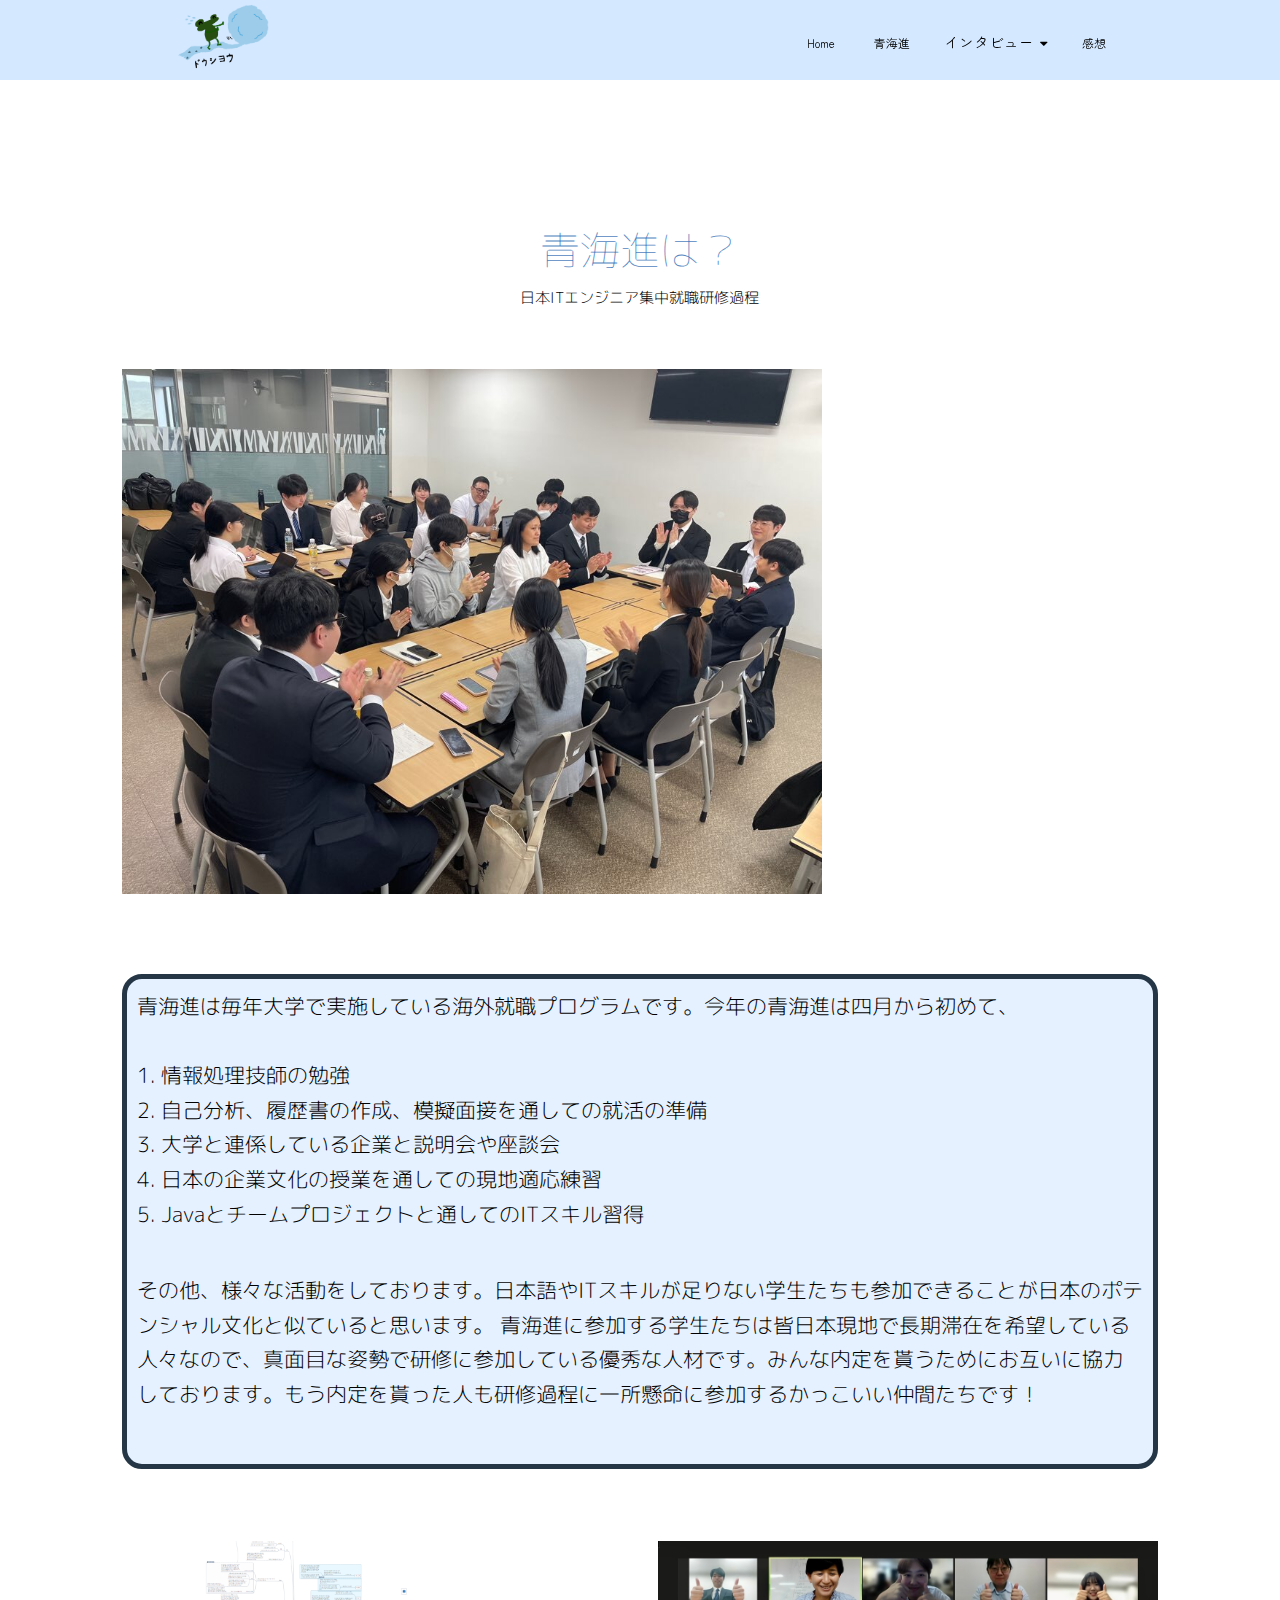
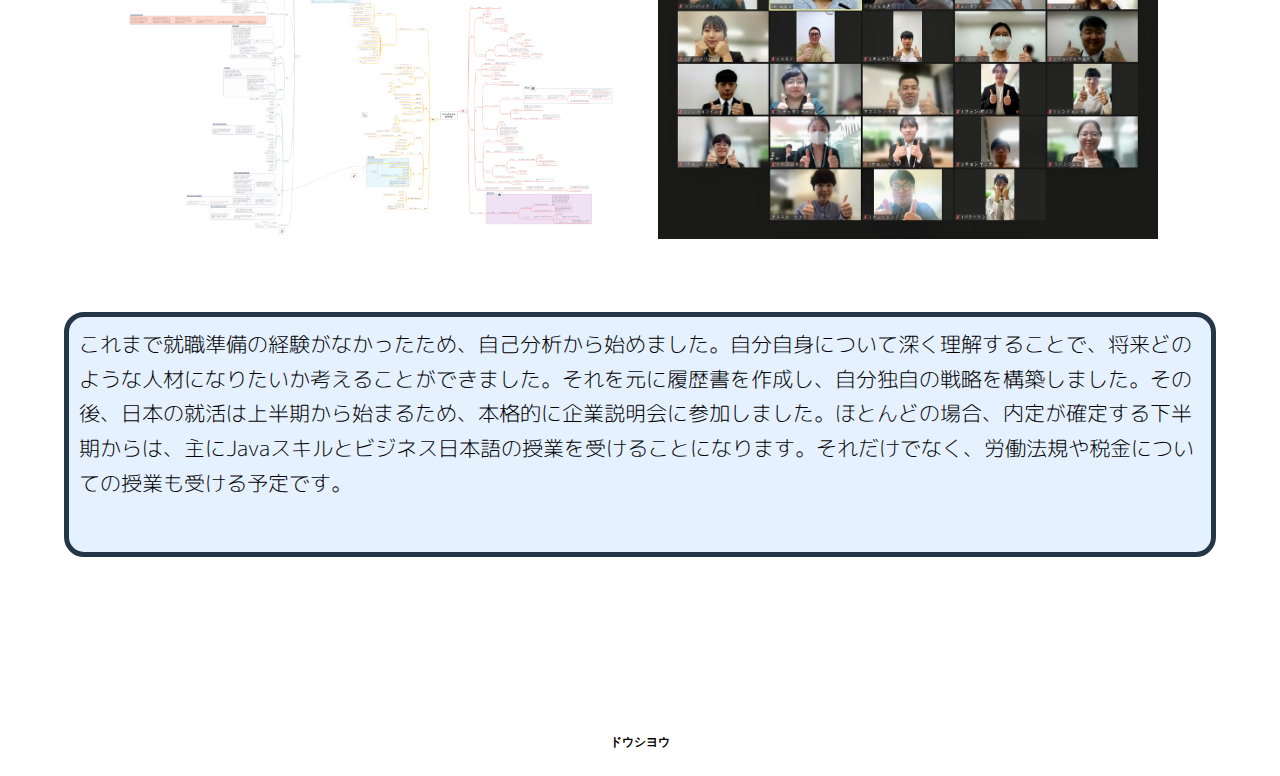
==== commit 78926b19: "Update info.html" ====
--- a/info.html
+++ b/info.html
@@ -33,11 +33,11 @@
     <!-- Header -->
     <header id="header">
       <div class="inner">
-        <a href="index2.html" class="logo"> <img src="images/trans.png" width="100" > </a>
+        <a href="index.html" class="logo"> <img src="images/trans.png" width="100" > </a>
         <div id="project-wrapper">
 					<div id="project-container">
 				<nav id="nav">
-				<a href="index2.html" class="nfontsize">Home</a>
+				<a href="index.html" class="nfontsize">Home</a>
 				
 				<a href="info.html" class="nfontsize">青海進</a>
 	  
@@ -82,8 +82,7 @@
              
               <div class="testimony">
             <p class="wf-roundedmplus1c">
-              青海進は毎年大学で実施している海外就職プログラムです。
-              今年の青海進は四月から初めて、</br></br>
+              青海進は毎年大学で実施している海外就職プログラムです。今年の青海進は四月から初めて、</br></br>
               1.	情報処理技師の勉強</br>
               2.	自己分析、履歴書の作成、模擬面接を通しての就活の準備</br>
               3.	大学と連係している企業と説明会や座談会</br>
--- a/assets/css/info.css
+++ b/assets/css/info.css
@@ -3032,7 +3032,7 @@
       
       @media screen and (max-width: 480px) {
         .inner {
-          max-width: 85%;
+          max-width: 90%;
         }
         #header .inner{
           max-width: 90%;
@@ -3347,4 +3347,8 @@
   #header a.navPanelToggle .fa {
     font-size: 1.2em;
 }
-}
+.testimony{
+	font-size: 13px;
+	text-align: left;
+}
+}
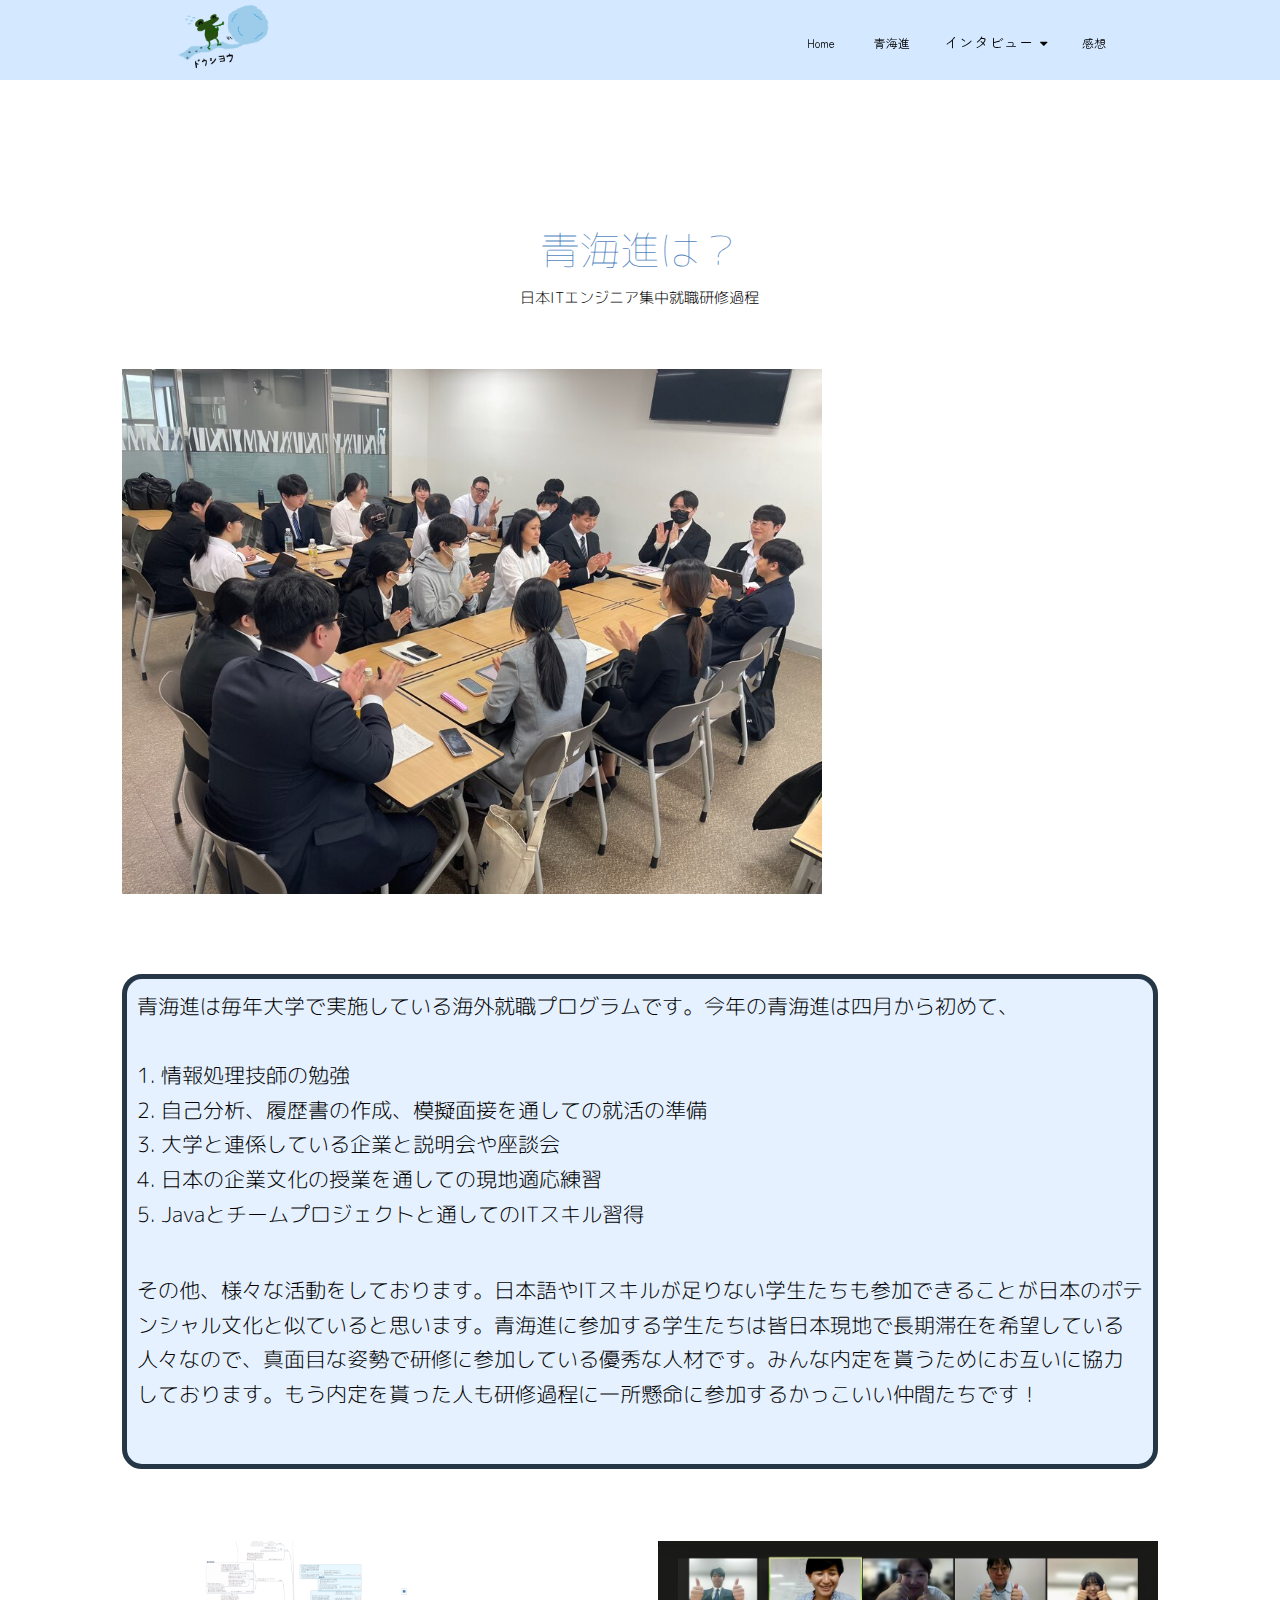
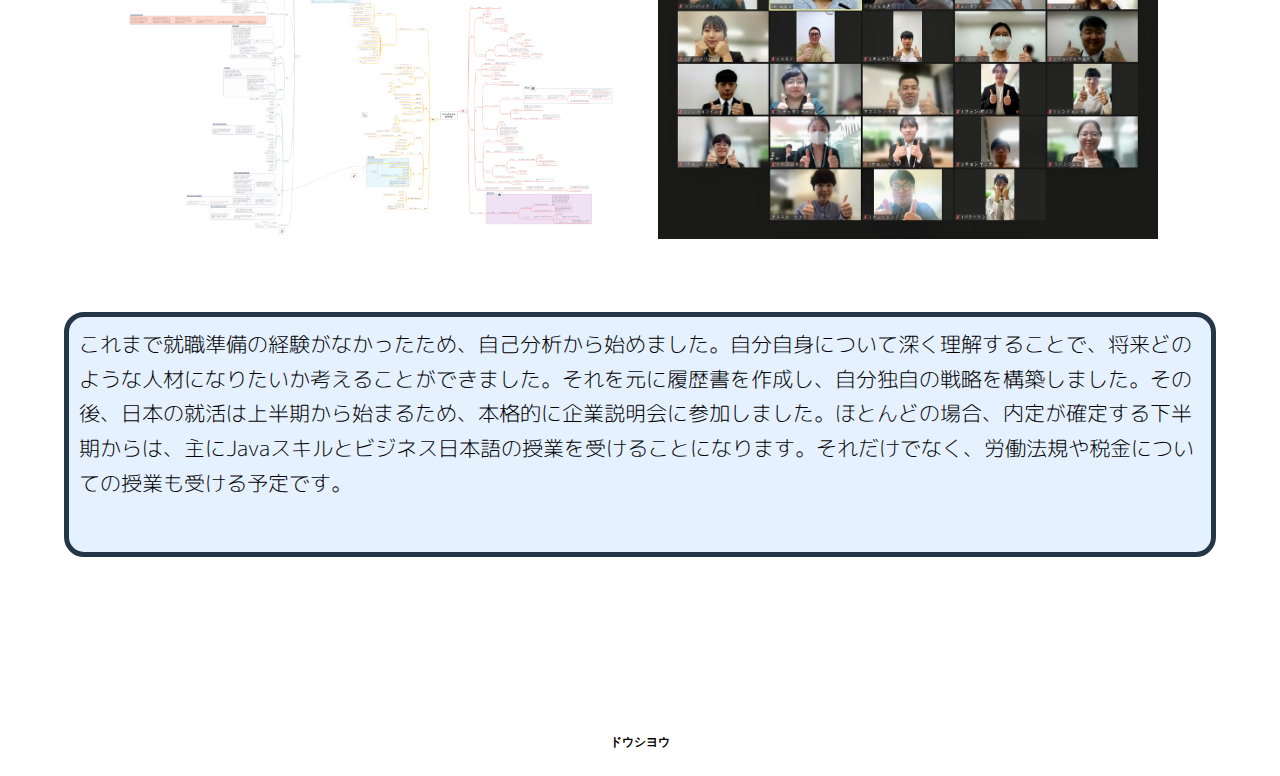
==== commit dd5e3acd: "Update info.html" ====
--- a/info.html
+++ b/info.html
@@ -89,8 +89,7 @@
               4.	日本の企業文化の授業を通しての現地適応練習</br>
               5.	Javaとチームプロジェクトと通してのITスキル習得</br>
               
-            <p class="wf-roundedmplus1c">その他、様々な活動をしております。日本語やITスキルが足りない学生たちも参加できることが日本のポテンシャル文化と似ていると思います。
-              青海進に参加する学生たちは皆日本現地で長期滞在を希望している人々なので、真面目な姿勢で研修に参加している優秀な人材です。みんな内定を貰うためにお互いに協力しております。もう内定を貰った人も研修過程に一所懸命に参加するかっこいい仲間たちです！
+            <p class="wf-roundedmplus1c">その他、様々な活動をしております。日本語やITスキルが足りない学生たちも参加できることが日本のポテンシャル文化と似ていると思います。青海進に参加する学生たちは皆日本現地で長期滞在を希望している人々なので、真面目な姿勢で研修に参加している優秀な人材です。みんな内定を貰うためにお互いに協力しております。もう内定を貰った人も研修過程に一所懸命に参加するかっこいい仲間たちです！
               </p>
               </div>
             <div class="flex flex-2"></div>
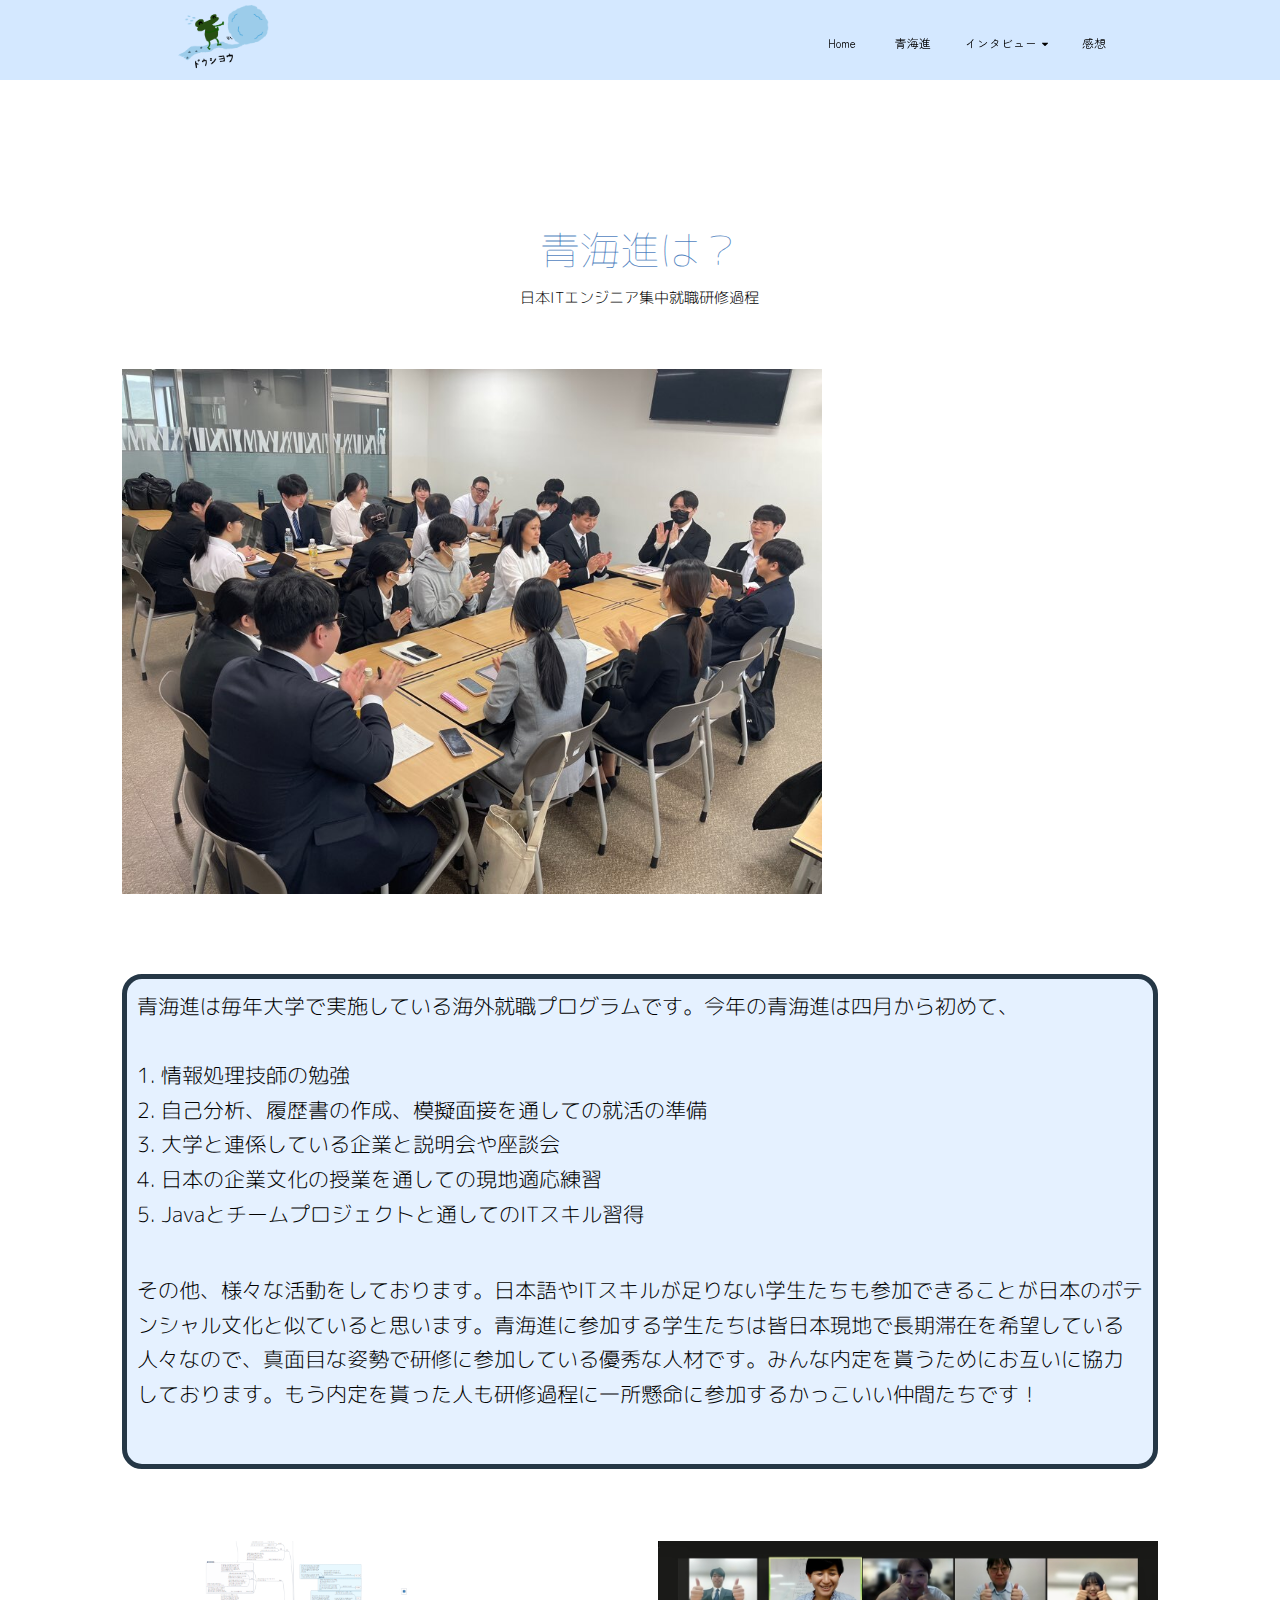
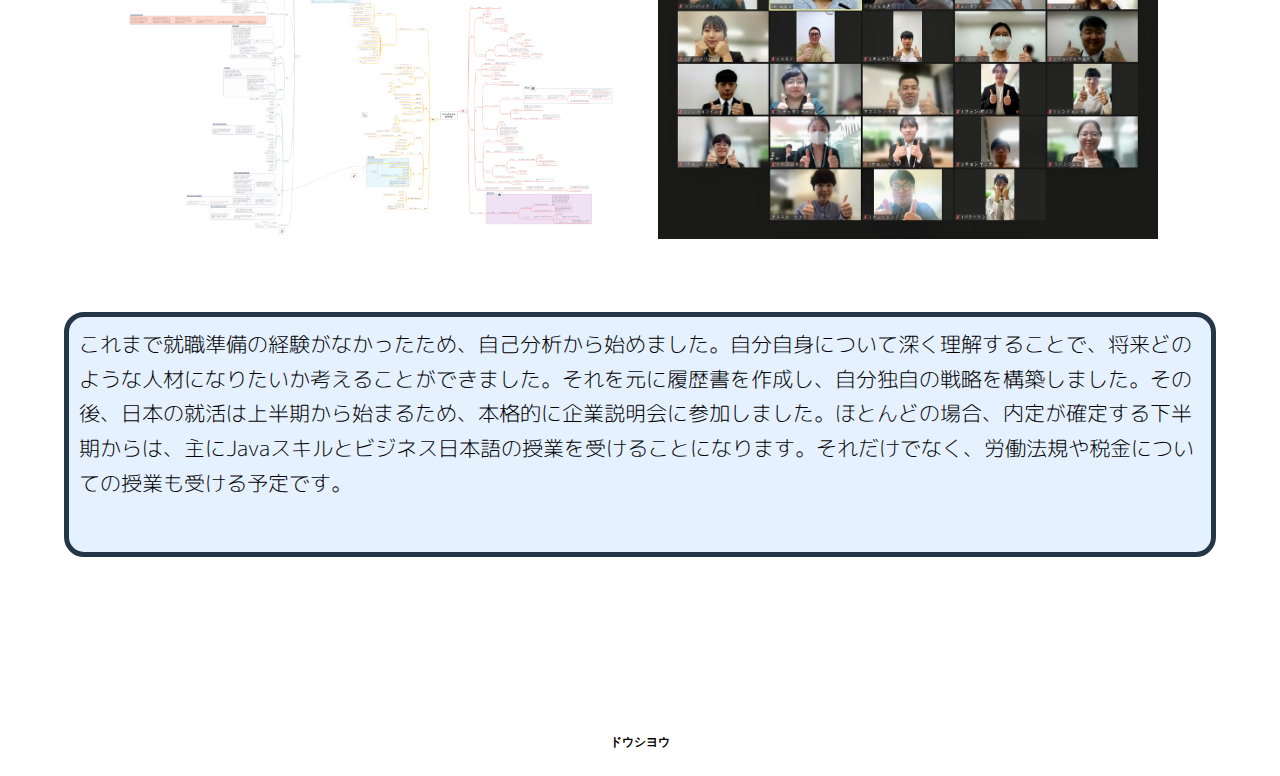
==== commit 9eba4cdb: "Update info.html" ====
--- a/info.html
+++ b/info.html
@@ -41,14 +41,14 @@
 				
 				<a href="info.html" class="nfontsize">青海進</a>
 	  
-				<p id="services" class="serfont nfontsize">インタビュー
+				<p id="services" class="serfont nfontsize snfontsize">インタビュー
 					<i class="fa fa-caret-down" aria-hidden="true"></i>
 				</p>
 				<div id="s-d" class="dropdown">
 					
-					<a href="interviewgo.html" class="nfontsize">小西進二</a>
-					<a href="interviewyo.html" class="nfontsize">チョン・ソクヨン</a>
-					<a href="interviewhwa2.html" class="nfontsize">ジャン・ソンファ</a>
+					<a href="interviewgo.html" class="nfontsize">小西進二様</a>
+					<a href="interviewyo.html" class="nfontsize">チョン・ソクヨン先輩</a>
+					<a href="interviewhwa2.html" class="nfontsize">ジャン・ソンファ先輩</a>
 					
 				  </div>
 				<a href="kan2.html" class="nfontsize">感想</a>
--- a/assets/css/info.css
+++ b/assets/css/info.css
@@ -3207,7 +3207,9 @@
   color: rgba(255, 255, 255, 0.55);
   margin-bottom: 1.75em;
 }
-
+#nav .snfontsize{
+    font-size:11.7333px;
+}
 @media only screen and (min-device-width: 768px) and (max-device-width: 1024px) and (orientation: landscape) {
   #banner {
     background-attachment: scroll;
--- a/assets/css/mainmenu.css
+++ b/assets/css/mainmenu.css
@@ -1,7 +1,7 @@
 *:focus {
     outline: none;
   }
- 
+
 
 #project-wrapper {
     
@@ -131,4 +131,4 @@
         color: #e74c3c;
         border-radius: 4px;
       }
-  }+  }
